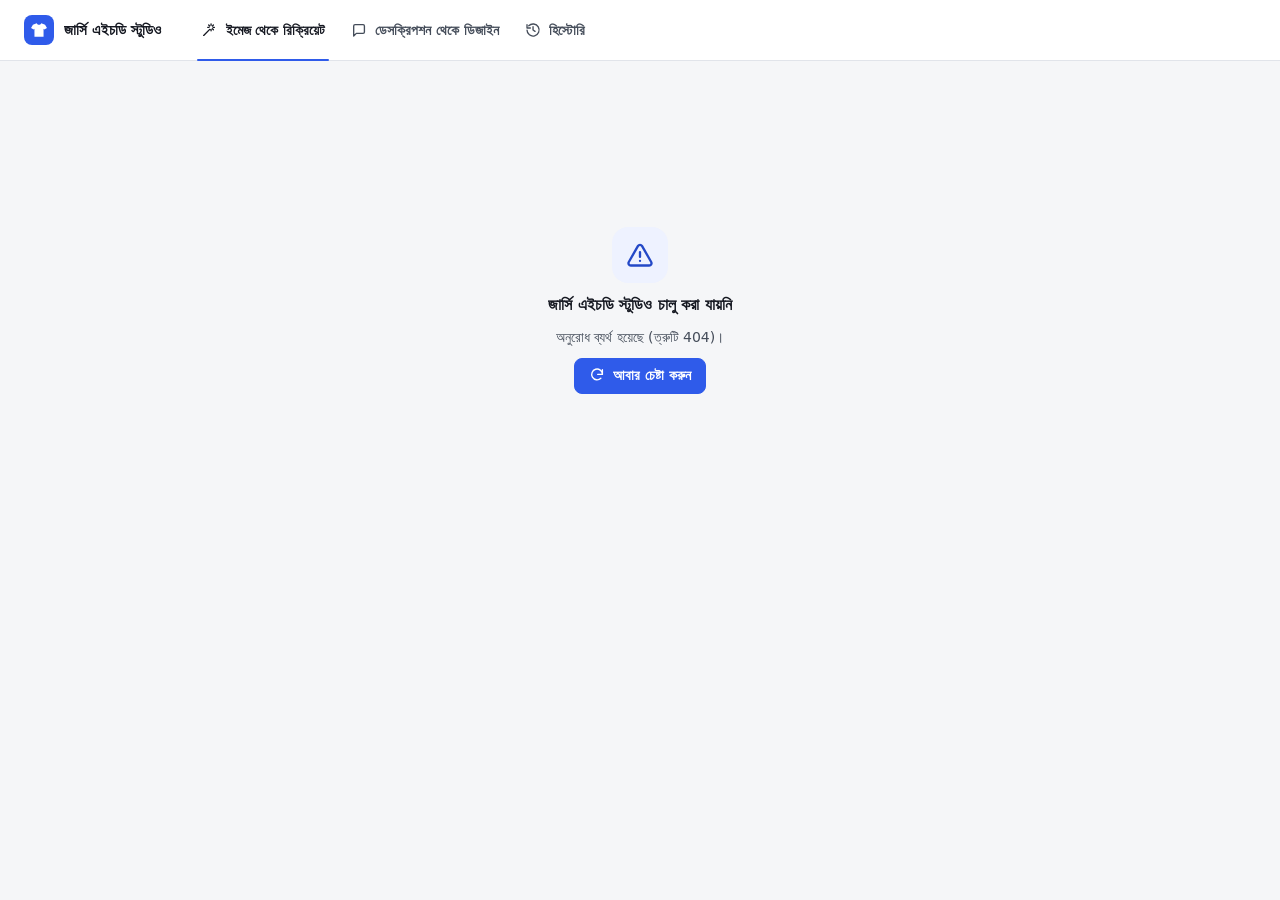
==== static/index.html @ f99903ae "Pattern Seer AI: fidelity-locked prompting for garment design reconstruction" ====
<!doctype html>
<html lang="bn">
<head>
<meta charset="utf-8">
<meta name="viewport" content="width=device-width, initial-scale=1">
<meta name="color-scheme" content="light dark">
<meta name="description" content="Jersey HD Studio: recreate and design print-ready sublimation jersey artwork.">
<title>Jersey HD Studio</title>
<link rel="icon" href="data:image/svg+xml,%3Csvg xmlns='http://www.w3.org/2000/svg' viewBox='0 0 24 24'%3E%3Crect width='24' height='24' rx='6' fill='%232f5bea'/%3E%3Cpath d='M9.9 5.7C10.46 6.61 11.16 7.1 12 7.1S13.54 6.61 14.1 5.7L17.6 7.1 19.35 10.25 16.9 11.65 16.2 10.95V18.3H7.8V10.95L7.1 11.65 4.65 10.25 6.4 7.1Z' fill='%23fff'/%3E%3C/svg%3E">
<link rel="stylesheet" href="/static/css/app.css">
<script type="module" src="/static/js/app.js"></script>
</head>
<body>
<svg class="sprite" aria-hidden="true" focusable="false" xmlns="http://www.w3.org/2000/svg">
  <symbol id="i-jersey" viewBox="0 0 24 24"><path d="M9 3c.8 1.3 1.8 2 3 2s2.2-.7 3-2l5 2 2.5 4.5-3.5 2-1-1V21H6V10.5l-1 1-3.5-2L4 5z"/></symbol>
  <symbol id="i-jersey-fill" viewBox="0 0 24 24"><path fill="currentColor" stroke="none" d="M9.9 5.7C10.46 6.61 11.16 7.1 12 7.1S13.54 6.61 14.1 5.7L17.6 7.1 19.35 10.25 16.9 11.65 16.2 10.95V18.3H7.8V10.95L7.1 11.65 4.65 10.25 6.4 7.1Z"/></symbol>
  <symbol id="i-upload" viewBox="0 0 24 24"><path d="M12 15V4M7.5 8.5 12 4l4.5 4.5M4 15v4a1 1 0 0 0 1 1h14a1 1 0 0 0 1-1v-4"/></symbol>
  <symbol id="i-image" viewBox="0 0 24 24"><rect x="3" y="4" width="18" height="16" rx="2"/><circle cx="9" cy="10" r="1.8"/><path d="m21 16-5-5-9 9"/></symbol>
  <symbol id="i-sparkles" viewBox="0 0 24 24"><path d="m12 3.5 1.8 4.7 4.7 1.8-4.7 1.8-1.8 4.7-1.8-4.7L5.5 10l4.7-1.8zM19 15.5l.8 1.7 1.7.8-1.7.8-.8 1.7-.8-1.7-1.7-.8 1.7-.8z"/></symbol>
  <symbol id="i-download" viewBox="0 0 24 24"><path d="M12 4v11M7.5 10.5 12 15l4.5-4.5M4 20h16"/></symbol>
  <symbol id="i-eye" viewBox="0 0 24 24"><path d="M2 12s3.6-7 10-7 10 7 10 7-3.6 7-10 7S2 12 2 12z"/><circle cx="12" cy="12" r="3"/></symbol>
  <symbol id="i-copy" viewBox="0 0 24 24"><rect x="9" y="9" width="12" height="12" rx="2"/><path d="M5 15H4a1 1 0 0 1-1-1V4a1 1 0 0 1 1-1h10a1 1 0 0 1 1 1v1"/></symbol>
  <symbol id="i-check" viewBox="0 0 24 24"><path d="M20 6 9 17l-5-5"/></symbol>
  <symbol id="i-x" viewBox="0 0 24 24"><path d="M18 6 6 18M6 6l12 12"/></symbol>
  <symbol id="i-refresh" viewBox="0 0 24 24"><path d="M20 11a8 8 0 1 0-2.3 5.7M20 4v7h-7"/></symbol>
  <symbol id="i-trash" viewBox="0 0 24 24"><path d="M4 7h16M10 11v6M14 11v6M6 7l1 12a2 2 0 0 0 2 2h6a2 2 0 0 0 2-2l1-12M9 7V4h6v3"/></symbol>
  <symbol id="i-chat" viewBox="0 0 24 24"><path d="M20 15a2 2 0 0 1-2 2H8l-4 4V6a2 2 0 0 1 2-2h12a2 2 0 0 1 2 2z"/></symbol>
  <symbol id="i-history" viewBox="0 0 24 24"><path d="M3 12a9 9 0 1 0 2.6-6.4M3 4v5h5M12 7v5l3 2"/></symbol>
  <symbol id="i-wand" viewBox="0 0 24 24"><path d="m4 20 9-9M15 3v2M15 11v2M10 8h2M18 8h2M11.5 4.5l1.4 1.4M18.5 4.5l-1.4 1.4M18.5 11.5l-1.4-1.4"/></symbol>
  <symbol id="i-sliders" viewBox="0 0 24 24"><path d="M4 21v-7M4 10V3M12 21v-9M12 8V3M20 21v-5M20 12V3M1 14h6M9 8h6M17 16h6"/></symbol>
  <symbol id="i-plus" viewBox="0 0 24 24"><path d="M12 5v14M5 12h14"/></symbol>
  <symbol id="i-paperclip" viewBox="0 0 24 24"><path d="m21 11.5-8.5 8.5a5.5 5.5 0 0 1-7.8-7.8l8.9-8.9a3.7 3.7 0 0 1 5.2 5.2l-8.9 8.9a1.8 1.8 0 0 1-2.6-2.6l8.2-8.2"/></symbol>
  <symbol id="i-send" viewBox="0 0 24 24"><path d="M21 3 10 14M21 3l-6.5 18-4.5-7-7-4.5z"/></symbol>
  <symbol id="i-chevron" viewBox="0 0 24 24"><path d="m6 9 6 6 6-6"/></symbol>
  <symbol id="i-alert" viewBox="0 0 24 24"><path d="M10.3 4.2 2.4 18a2 2 0 0 0 1.7 3h15.8a2 2 0 0 0 1.7-3L13.7 4.2a2 2 0 0 0-3.4 0zM12 9.5v4M12 17h.01"/></symbol>
  <symbol id="i-info" viewBox="0 0 24 24"><circle cx="12" cy="12" r="9"/><path d="M12 16v-5M12 8h.01"/></symbol>
  <symbol id="i-maximize" viewBox="0 0 24 24"><path d="M8 3H5a2 2 0 0 0-2 2v3M21 8V5a2 2 0 0 0-2-2h-3M3 16v3a2 2 0 0 0 2 2h3M16 21h3a2 2 0 0 0 2-2v-3"/></symbol>
  <symbol id="i-compare" viewBox="0 0 24 24"><path d="M12 3v18M8 8l-4 4 4 4M16 8l4 4-4 4"/></symbol>
  <symbol id="i-vector" viewBox="0 0 24 24"><path d="M5 19c2-8 12-8 14 0M4 7h16"/><rect x="3" y="18" width="4" height="4" rx="1"/><rect x="17" y="18" width="4" height="4" rx="1"/><circle cx="12" cy="7" r="2"/></symbol>
  <symbol id="i-layers" viewBox="0 0 24 24"><path d="M12 3 2 8l10 5 10-5zM2 16l10 5 10-5M2 12l10 5 10-5"/></symbol>
  <symbol id="i-zoom" viewBox="0 0 24 24"><circle cx="11" cy="11" r="7"/><path d="m20 20-4-4M11 8v6M8 11h6"/></symbol>
  <symbol id="i-edit" viewBox="0 0 24 24"><path d="M12 20h9M16.5 3.5a2.1 2.1 0 0 1 3 3L7 19l-4 1 1-4z"/></symbol>
</svg>
<a class="skip-link" href="#main">Skip to main content</a>
<header class="app-header">
  <div class="app-header-inner">
    <div class="brand">
      <span class="brand-mark"><svg class="icon" aria-hidden="true" focusable="false"><use href="#i-jersey-fill"></use></svg></span>
      <span class="brand-name">Jersey HD Studio</span>
    </div>
    <div class="tabs" role="tablist" aria-label="Studio sections">
      <button type="button" class="tab" role="tab" id="tab-recreate" aria-controls="panel-recreate" aria-selected="true">
        <svg class="icon" aria-hidden="true" focusable="false"><use href="#i-wand"></use></svg>Recreate from image
      </button>
      <button type="button" class="tab" role="tab" id="tab-design" aria-controls="panel-design" aria-selected="false" tabindex="-1">
        <svg class="icon" aria-hidden="true" focusable="false"><use href="#i-chat"></use></svg>Design from description
      </button>
      <button type="button" class="tab" role="tab" id="tab-history" aria-controls="panel-history" aria-selected="false" tabindex="-1">
        <svg class="icon" aria-hidden="true" focusable="false"><use href="#i-history"></use></svg>History
      </button>
    </div>
    <div class="header-end" id="provider-status"></div>
  </div>
</header>
<div id="banner-slot"></div>
<main id="main" class="app-main" tabindex="-1">
  <div class="boot" id="boot" role="status"><span class="spinner" aria-hidden="true"></span>Loading Jersey HD Studio…</div>
  <section id="panel-recreate" class="panel" role="tabpanel" aria-labelledby="tab-recreate" hidden></section>
  <section id="panel-design" class="panel" role="tabpanel" aria-labelledby="tab-design" hidden></section>
  <section id="panel-history" class="panel" role="tabpanel" aria-labelledby="tab-history" hidden></section>
</main>
<div id="toasts" class="toasts" aria-live="polite"></div>
<div id="sr-live" class="visually-hidden" aria-live="polite" aria-atomic="true"></div>
<noscript><p class="noscript">Jersey HD Studio needs JavaScript. Please enable it and reload the page.</p></noscript>
</body>
</html>
---- static/css/app.css ----
/* Jersey HD Studio: single stylesheet. System fonts only (works offline). */

/* ---------- Tokens ---------- */
:root {
  color-scheme: light dark;
  --font-sans: system-ui, -apple-system, "Segoe UI", Roboto, "Helvetica Neue", Arial, "Noto Sans", sans-serif;
  --font-mono: ui-monospace, SFMono-Regular, Menlo, Consolas, "Liberation Mono", monospace;
  --max-w: 1440px;
  --header-h: 60px;
  --radius-s: 6px;
  --radius: 10px;
  --radius-l: 14px;

  --bg: #f5f6f8;
  --surface: #ffffff;
  --surface-2: #f3f4f7;
  --surface-3: #e7eaf0;
  --border: #e1e4ea;
  --border-strong: #cbd1da;
  --text: #151821;
  --text-2: #454d5a;
  --text-3: #646d7c;
  --accent: #2f5bea;
  --accent-hover: #2449c7;
  --accent-contrast: #ffffff;
  --accent-soft: #eef2ff;
  --accent-border: #c5d1fb;
  --accent-text: #2449c7;
  --accent-ring: rgba(47, 91, 234, 0.28);
  --success: #13795b;
  --success-soft: #e6f6ef;
  --success-border: #b6e3cf;
  --warning: #8a5a00;
  --warning-soft: #fff6e0;
  --warning-border: #f1d595;
  --danger: #c42c45;
  --danger-soft: #fdeef0;
  --danger-border: #f3c1ca;
  --info: #1f62b8;
  --info-soft: #e8f1fc;
  --guess: #6b46c1;
  --checker-a: #ffffff;
  --checker-b: #e8ebf0;
  --toast-bg: #1d2230;
  --toast-text: #f4f6fa;
  --shadow-1: 0 1px 2px rgba(16, 24, 40, 0.05), 0 1px 3px rgba(16, 24, 40, 0.06);
  --shadow-2: 0 8px 20px rgba(16, 24, 40, 0.1);
  --shadow-3: 0 24px 56px rgba(16, 24, 40, 0.24);
  --select-arrow: url("data:image/svg+xml,%3Csvg xmlns='http://www.w3.org/2000/svg' width='12' height='12' viewBox='0 0 24 24' fill='none' stroke='%23838c9c' stroke-width='2.5' stroke-linecap='round' stroke-linejoin='round'%3E%3Cpath d='m6 9 6 6 6-6'/%3E%3C/svg%3E");
}

@media (prefers-color-scheme: dark) {
  :root {
    --bg: #0d1016;
    --surface: #151922;
    --surface-2: #1b2029;
    --surface-3: #252b36;
    --border: #272d38;
    --border-strong: #363e4b;
    --text: #e9ecf2;
    --text-2: #b6bdc9;
    --text-3: #8d96a5;
    --accent: #3d63f0;
    --accent-hover: #5577f5;
    --accent-soft: rgba(80, 112, 245, 0.15);
    --accent-border: rgba(110, 140, 255, 0.4);
    --accent-text: #97aeff;
    --accent-ring: rgba(110, 140, 255, 0.38);
    --success: #4cc79a;
    --success-soft: rgba(56, 190, 140, 0.13);
    --success-border: rgba(76, 199, 154, 0.35);
    --warning: #f0b955;
    --warning-soft: rgba(240, 185, 85, 0.12);
    --warning-border: rgba(240, 185, 85, 0.35);
    --danger: #ff8090;
    --danger-soft: rgba(255, 110, 130, 0.12);
    --danger-border: rgba(255, 122, 138, 0.35);
    --info: #7fb0f7;
    --info-soft: rgba(121, 170, 245, 0.13);
    --guess: #b79cff;
    --checker-a: #2a303b;
    --checker-b: #21262f;
    --toast-bg: #eef1f6;
    --toast-text: #151821;
    --shadow-1: 0 1px 2px rgba(0, 0, 0, 0.4);
    --shadow-2: 0 8px 20px rgba(0, 0, 0, 0.45);
    --shadow-3: 0 24px 56px rgba(0, 0, 0, 0.6);
  }
}

/* ---------- Base ---------- */
*, *::before, *::after { box-sizing: border-box; }
html { -webkit-text-size-adjust: 100%; }
body {
  margin: 0;
  font: 14px/1.5 var(--font-sans);
  color: var(--text);
  background: var(--bg);
  -webkit-font-smoothing: antialiased;
}
h1, h2, h3, h4, p, ul, ol, dl, dd, figure { margin: 0; }
ul, ol { padding: 0; }
img { display: block; max-width: 100%; }
button, input, select, textarea { font: inherit; color: inherit; }
button { cursor: pointer; }
code { font-family: var(--font-mono); font-size: 0.92em; }
a { color: var(--accent-text); }
:focus-visible { outline: 2px solid var(--accent); outline-offset: 2px; }
[hidden] { display: none !important; }

.sprite { position: absolute; width: 0; height: 0; overflow: hidden; }
.icon {
  width: 1.15em; height: 1.15em; flex: none;
  fill: none; stroke: currentColor; stroke-width: 2; stroke-linecap: round; stroke-linejoin: round;
}
.visually-hidden {
  position: absolute !important; width: 1px; height: 1px; padding: 0; margin: -1px;
  overflow: hidden; clip: rect(0 0 0 0); white-space: nowrap; border: 0;
}
.skip-link {
  position: absolute; left: 12px; top: -48px; z-index: 100; padding: 8px 14px;
  background: var(--accent); color: var(--accent-contrast); border-radius: var(--radius-s); text-decoration: none;
}
.skip-link:focus { top: 12px; }
.muted { color: var(--text-3); }
.mono { font-family: var(--font-mono); }
.noscript { padding: 24px; text-align: center; }
.checker {
  background-color: var(--checker-a);
  background-image:
    linear-gradient(45deg, var(--checker-b) 25%, transparent 25%),
    linear-gradient(-45deg, var(--checker-b) 25%, transparent 25%),
    linear-gradient(45deg, transparent 75%, var(--checker-b) 75%),
    linear-gradient(-45deg, transparent 75%, var(--checker-b) 75%);
  background-size: 16px 16px;
  background-position: 0 0, 0 8px, 8px -8px, -8px 0;
}

/* ---------- Header ---------- */
.app-header {
  position: sticky; top: 0; z-index: 40;
  background: var(--surface); border-bottom: 1px solid var(--border);
}
.app-header-inner {
  max-width: var(--max-w); margin: 0 auto; padding: 0 24px;
  height: var(--header-h); display: flex; align-items: center; gap: 28px;
}
.brand { display: flex; align-items: center; gap: 10px; font-weight: 700; font-size: 15px; white-space: nowrap; }
.brand-mark {
  width: 30px; height: 30px; border-radius: 8px; display: grid; place-items: center;
  background: var(--accent); color: #fff;
}
.brand-mark .icon { width: 26px; height: 26px; }
.tabs { display: flex; align-self: stretch; gap: 2px; }
.tab {
  position: relative; display: inline-flex; align-items: center; gap: 8px;
  padding: 0 12px; border: 0; background: none; color: var(--text-2);
  font-weight: 600; white-space: nowrap;
}
.tab:hover { color: var(--text); }
.tab[aria-selected="true"] { color: var(--text); }
.tab[aria-selected="true"]::after {
  content: ""; position: absolute; left: 8px; right: 8px; bottom: -1px; height: 2px;
  border-radius: 2px; background: var(--accent);
}
.tab:focus-visible { outline-offset: -4px; border-radius: 8px; }
.header-end { margin-left: auto; display: flex; align-items: center; gap: 8px; min-width: 0; }
.status-pill {
  display: inline-flex; align-items: center; gap: 8px; max-width: 100%;
  padding: 5px 12px; border: 1px solid var(--border); border-radius: 999px;
  background: var(--surface-2); font-size: 13px; color: var(--text-2); white-space: nowrap;
}
.status-pill > span:last-child { overflow: hidden; text-overflow: ellipsis; }
.status-dot { width: 8px; height: 8px; border-radius: 50%; background: var(--success); flex: none; }
.status-pill.is-demo { border-color: var(--warning-border); background: var(--warning-soft); color: var(--warning); }
.status-pill.is-demo .status-dot { background: var(--warning); }

.banner { background: var(--warning-soft); border-bottom: 1px solid var(--warning-border); color: var(--text); }
.banner-inner {
  max-width: var(--max-w); margin: 0 auto; padding: 10px 24px;
  display: flex; align-items: flex-start; gap: 10px;
}
.banner-inner .icon { color: var(--warning); margin-top: 2px; }

/* ---------- Layout ---------- */
.app-main { max-width: var(--max-w); margin: 0 auto; padding: 24px; outline: none; }
.boot { display: flex; align-items: center; justify-content: center; gap: 12px; min-height: 50vh; color: var(--text-2); }
.panel { min-width: 0; }

.card {
  background: var(--surface); border: 1px solid var(--border);
  border-radius: var(--radius-l); box-shadow: var(--shadow-1);
}
.card-header {
  display: flex; align-items: center; flex-wrap: wrap; gap: 8px 12px;
  padding: 14px 20px; border-bottom: 1px solid var(--border);
}
.card-title { font-size: 15px; font-weight: 700; }
.card-body { padding: 20px; display: flex; flex-direction: column; gap: 16px; }
.step {
  display: inline-grid; place-items: center; width: 22px; height: 22px; border-radius: 50%;
  background: var(--accent-soft); color: var(--accent-text); font-size: 12px; font-weight: 700;
}
.spacer { flex: 1; }

/* ---------- Form controls ---------- */
.field { display: flex; flex-direction: column; gap: 6px; min-width: 0; }
.fieldset { border: 0; margin: 0; padding: 0; min-width: 0; }
.fieldset > legend { padding: 0; margin-bottom: 6px; }
.field-label { font-size: 13px; font-weight: 600; color: var(--text); }
.hint { font-size: 12.5px; color: var(--text-3); }
.field-grid { display: grid; grid-template-columns: repeat(2, minmax(0, 1fr)); gap: 14px 16px; }
.field-grid > .span-2 { grid-column: 1 / -1; }
.input, .select, .textarea {
  width: 100%; min-height: 36px; padding: 7px 10px;
  border: 1px solid var(--border-strong); border-radius: 8px;
  background: var(--surface); color: var(--text);
}
.select {
  appearance: none; -webkit-appearance: none; padding-right: 32px;
  background-image: var(--select-arrow); background-repeat: no-repeat; background-position: right 10px center;
}
.textarea { min-height: 80px; resize: vertical; line-height: 1.45; }
.input:focus, .select:focus, .textarea:focus {
  outline: none; border-color: var(--accent); box-shadow: 0 0 0 3px var(--accent-ring);
}
.input:disabled, .select:disabled, .textarea:disabled { opacity: 0.55; cursor: not-allowed; }
.input-sm { min-height: 30px; padding: 4px 8px; font-size: 13px; }
.counter { font-size: 12px; color: var(--text-3); text-align: right; font-variant-numeric: tabular-nums; }

.segmented {
  display: inline-flex; flex-wrap: wrap; gap: 2px; padding: 3px;
  border: 1px solid var(--border); border-radius: 9px; background: var(--surface-2);
}
.segmented.is-block { display: flex; }
.segmented.is-block .segment { flex: 1; text-align: center; }
.segment { position: relative; }
.segment input { position: absolute; inset: 0; width: 100%; height: 100%; margin: 0; opacity: 0; cursor: pointer; }
.segment span {
  display: block; padding: 5px 12px; border-radius: 6px;
  color: var(--text-2); font-weight: 600; font-size: 13px; white-space: nowrap;
}
.segment input:checked + span { background: var(--surface); color: var(--text); box-shadow: var(--shadow-1); }
.segment input:focus-visible + span { outline: 2px solid var(--accent); outline-offset: 1px; }
.segment input:disabled { cursor: not-allowed; }
.segment input:disabled + span { opacity: 0.45; }

/* Split: separate, equal-width buttons that fill the row, each with a radio dot (like the choice cards). */
.segmented.is-split {
  display: grid; grid-auto-flow: column; grid-auto-columns: minmax(0, 1fr); gap: 8px;
  padding: 0; border: 0; border-radius: 0; background: none;
}
.segmented.is-split .segment { display: flex; cursor: pointer; }
.segmented.is-split .segment span {
  flex: 1; display: flex; align-items: center; justify-content: center; gap: 8px;
  min-height: 42px; padding: 8px 14px; border: 1px solid var(--border-strong); border-radius: var(--radius);
  background: var(--surface); color: var(--text); font-size: 14px; text-align: center; white-space: normal;
  transition: border-color 0.12s, background 0.12s, color 0.12s;
}
.segmented.is-split .segment span::before {
  content: ""; flex: none; width: 16px; height: 16px; border-radius: 50%;
  border: 2px solid var(--border-strong); background: var(--surface);
}
.segmented.is-split .segment:hover input:not(:disabled):not(:checked) + span { border-color: var(--accent-border); }
.segmented.is-split .segment input:checked + span {
  border-color: var(--accent); background: var(--accent-soft); color: var(--accent-text); box-shadow: none;
}
.segmented.is-split .segment input:checked + span::before { border: 5px solid var(--accent); }
.segmented.is-split .segment input:focus-visible + span { outline-offset: 2px; }
/* Multi-select (checkboxes, toggleGroup): a tick box instead of the radio dot. */
.segmented.is-multi .segment span::before { border-radius: 4px; }
.segmented.is-multi .segment input:checked + span::before {
  border: 0; background: var(--accent) center / 12px no-repeat
    url("data:image/svg+xml,%3Csvg xmlns='http://www.w3.org/2000/svg' viewBox='0 0 16 16'%3E%3Cpath d='M3.5 8.5l3 3 6-6.5' fill='none' stroke='%23fff' stroke-width='2.2' stroke-linecap='round' stroke-linejoin='round'/%3E%3C/svg%3E");
}
/* /customerep (the client demo page): no History tab and no model status. */
[data-app="customer"] #tab-history, [data-app="customer"] #provider-status,
[data-app="experiment"] #tab-history, [data-app="experiment"] #provider-status { display: none; }

.choices { display: grid; gap: 8px; }
.choice { position: relative; display: block; cursor: pointer; }
.choice input { position: absolute; opacity: 0; width: 1px; height: 1px; }
.choice-box {
  display: grid; grid-template-columns: 18px 1fr; gap: 2px 10px; align-items: start;
  padding: 11px 14px; border: 1px solid var(--border-strong); border-radius: var(--radius);
  background: var(--surface); transition: border-color 0.12s, background 0.12s;
}
.choice-box::before {
  content: ""; grid-row: 1 / span 2; width: 16px; height: 16px; margin-top: 2px; border-radius: 50%;
  border: 2px solid var(--border-strong); background: var(--surface);
}
.choice:hover .choice-box { border-color: var(--accent-border); }
.choice input:checked + .choice-box { border-color: var(--accent); background: var(--accent-soft); }
.choice input:checked + .choice-box::before { border: 5px solid var(--accent); }
.choice input:focus-visible + .choice-box { outline: 2px solid var(--accent); outline-offset: 2px; }
.choice-title { font-weight: 650; }
.choice-desc { grid-column: 2; font-size: 12.5px; color: var(--text-3); }
.choice-note { grid-column: 2; margin-top: 2px; font-size: 12.5px; color: var(--accent-text); } /* a second line in another colour */

.check-grid { display: grid; grid-template-columns: repeat(2, minmax(0, 1fr)); gap: 8px 16px; }
.check { display: flex; align-items: center; gap: 8px; cursor: pointer; }
.check input { width: 16px; height: 16px; margin: 0; accent-color: var(--accent); flex: none; }

.switch-row { display: flex; align-items: flex-start; gap: 12px; cursor: pointer; }
.switch-row.is-disabled { cursor: not-allowed; opacity: 0.6; }
.switch-input { position: absolute; opacity: 0; width: 1px; height: 1px; }
.switch-track {
  position: relative; flex: none; width: 36px; height: 20px; margin-top: 1px; border-radius: 999px;
  background: var(--border-strong); transition: background 0.15s;
}
.switch-track::after {
  content: ""; position: absolute; top: 2px; left: 2px; width: 16px; height: 16px; border-radius: 50%;
  background: #fff; box-shadow: 0 1px 2px rgba(0, 0, 0, 0.3); transition: transform 0.15s;
}
.switch-input:checked + .switch-track { background: var(--accent); }
.switch-input:checked + .switch-track::after { transform: translateX(16px); }
.switch-input:focus-visible + .switch-track { outline: 2px solid var(--accent); outline-offset: 2px; }
.switch-text { display: flex; flex-direction: column; gap: 1px; }
.switch-label { font-weight: 600; }

/* ---------- Buttons ---------- */
.btn {
  display: inline-flex; align-items: center; justify-content: center; gap: 8px;
  min-height: 36px; padding: 0 14px; border: 1px solid var(--border-strong); border-radius: 8px;
  background: var(--surface); color: var(--text); font-weight: 600; text-decoration: none;
  white-space: nowrap; transition: background 0.12s, border-color 0.12s, color 0.12s;
}
.btn:hover { background: var(--surface-2); }
.btn:disabled { opacity: 0.55; cursor: not-allowed; }
.btn-primary { background: var(--accent); border-color: var(--accent); color: var(--accent-contrast); }
.btn-primary:hover { background: var(--accent-hover); border-color: var(--accent-hover); }
.btn-primary:disabled:hover { background: var(--accent); }
.btn-ghost { background: transparent; border-color: transparent; }
.btn-ghost:hover { background: var(--surface-2); }
.btn-danger { color: var(--danger); }
.btn-danger:hover { background: var(--danger-soft); border-color: var(--danger-border); }
.btn-danger-solid { background: var(--danger); border-color: var(--danger); color: #fff; }
.btn-danger-solid:hover { filter: brightness(0.95); background: var(--danger); }
.btn-sm { min-height: 30px; padding: 0 10px; font-size: 13px; gap: 6px; }
.btn-lg { min-height: 44px; padding: 0 20px; font-size: 15px; }
.btn-icon { width: 36px; padding: 0; }
.btn-icon.btn-sm { width: 30px; }
.btn[aria-pressed="true"] { border-color: var(--accent); background: var(--accent-soft); color: var(--accent-text); }
.btn .spinner { width: 14px; height: 14px; }

/* ---------- Feedback ---------- */
.spinner {
  display: inline-block; flex: none; width: 16px; height: 16px; border-radius: 50%;
  border: 2px solid currentColor; border-right-color: transparent; opacity: 0.8;
  animation: spin 0.7s linear infinite;
}
@keyframes spin { to { transform: rotate(360deg); } }

.badge {
  display: inline-flex; align-items: center; gap: 5px; padding: 1px 8px; border-radius: 999px;
  font-size: 12px; font-weight: 650; line-height: 20px; white-space: nowrap;
  background: var(--surface-3); color: var(--text-2);
}
.badge-dot::before { content: ""; width: 6px; height: 6px; border-radius: 50%; background: currentColor; }
.badge-info { background: var(--info-soft); color: var(--info); }
.badge-success { background: var(--success-soft); color: var(--success); }
.badge-warning { background: var(--warning-soft); color: var(--warning); }
.badge-danger { background: var(--danger-soft); color: var(--danger); }
.badge-accent { background: var(--accent-soft); color: var(--accent-text); }
/* Panel source / part visibility (AI reference check). Outlined, so it never reads as a status badge;
   besides colour, the mark (full / half / empty circle) and the dashed border tell the three apart. */
.source-badge { background: transparent; border: 1px solid currentColor; line-height: 18px; }
.source-badge::before {
  content: ""; flex: none; width: 9px; height: 9px; border-radius: 50%; border: 1.5px solid currentColor;
}
.source-full { color: var(--success); }
.source-full::before { background: currentColor; }
.source-partial { color: var(--warning); }
.source-partial::before { background: linear-gradient(90deg, currentColor 50%, transparent 50%); }
.source-none { color: var(--guess); border-style: dashed; }

.callout {
  display: flex; align-items: flex-start; gap: 10px; padding: 10px 12px;
  border: 1px solid var(--border); border-radius: var(--radius); background: var(--surface-2);
  font-size: 13.5px; overflow-wrap: anywhere;
}
.callout .icon { margin-top: 2px; }
.callout-warning { background: var(--warning-soft); border-color: var(--warning-border); }
.callout-warning .icon { color: var(--warning); }
.callout-error { background: var(--danger-soft); border-color: var(--danger-border); }
.callout-error .icon { color: var(--danger); }
.callout-info { background: var(--info-soft); border-color: transparent; }
.callout-info .icon { color: var(--info); }

.job-progress {
  display: flex; flex-direction: column; gap: 8px; padding: 12px 14px;
  border: 1px solid var(--border); border-radius: var(--radius); background: var(--surface-2);
}
.job-progress-row { display: flex; align-items: center; gap: 10px; }
.job-progress-row .spinner { color: var(--accent); }
.job-progress-stage { flex: 1; min-width: 0; font-weight: 600; }
.job-progress-time { color: var(--text-3); font-variant-numeric: tabular-nums; }
.job-progress-note { font-size: 12.5px; color: var(--text-3); }
.progress-bar { position: relative; height: 4px; overflow: hidden; border-radius: 2px; background: var(--surface-3); }
.progress-bar::after {
  content: ""; position: absolute; top: 0; bottom: 0; left: 0; width: 35%; border-radius: 2px;
  background: var(--accent); animation: indeterminate 1.5s ease-in-out infinite;
}
@keyframes indeterminate { from { transform: translateX(-100%); } to { transform: translateX(300%); } }

.empty {
  display: flex; flex-direction: column; align-items: center; justify-content: center; gap: 10px;
  padding: 48px 24px; text-align: center; color: var(--text-2);
}
.empty-icon {
  display: grid; place-items: center; width: 56px; height: 56px; border-radius: 16px;
  background: var(--accent-soft); color: var(--accent-text);
}
.empty-icon .icon { width: 28px; height: 28px; }
.empty-title { font-size: 16px; font-weight: 700; color: var(--text); }
.empty-text { max-width: 440px; }

.skeleton {
  background: linear-gradient(90deg, var(--surface-2) 25%, var(--surface-3) 40%, var(--surface-2) 60%);
  background-size: 400% 100%; animation: shimmer 1.4s ease infinite;
}
@keyframes shimmer { from { background-position: 100% 50%; } to { background-position: 0 50%; } }

.toasts {
  position: fixed; right: 16px; bottom: 16px; z-index: 200;
  display: flex; flex-direction: column; gap: 8px; width: min(380px, calc(100vw - 32px)); pointer-events: none;
}
.toast {
  display: flex; align-items: flex-start; gap: 10px; padding: 11px 12px 11px 14px; pointer-events: auto;
  border-radius: var(--radius); background: var(--toast-bg); color: var(--toast-text);
  box-shadow: var(--shadow-3); animation: toast-in 0.18s ease-out; overflow-wrap: anywhere;
}
.toast .icon { margin-top: 2px; }
.toast-success .toast-icon { color: #4cc79a; }
.toast-warning .toast-icon { color: #f0b955; }
.toast-error .toast-icon { color: #ff7d8d; }
.toast-text { flex: 1; min-width: 0; }
.toast-close { border: 0; background: none; color: inherit; opacity: 0.7; padding: 2px; border-radius: 4px; }
.toast-close:hover { opacity: 1; }
@keyframes toast-in { from { opacity: 0; transform: translateY(8px); } to { opacity: 1; transform: none; } }

/* ---------- Dialogs ---------- */
dialog { color: var(--text); }
dialog::backdrop { background: rgba(8, 11, 18, 0.55); }
.modal {
  width: min(880px, calc(100vw - 32px)); max-width: none; max-height: calc(100vh - 48px);
  padding: 0; border: 1px solid var(--border); border-radius: var(--radius-l);
  background: var(--surface); box-shadow: var(--shadow-3);
}
.modal.modal-sm { width: min(440px, calc(100vw - 32px)); }
.modal-panel { display: flex; flex-direction: column; max-height: calc(100vh - 50px); }
.modal-header { display: flex; align-items: center; gap: 12px; padding: 14px 16px 14px 20px; border-bottom: 1px solid var(--border); }
.modal-title { flex: 1; font-size: 16px; font-weight: 700; }
.modal-body { padding: 20px; overflow: auto; display: flex; flex-direction: column; gap: 16px; }
.modal-footer { display: flex; justify-content: flex-end; flex-wrap: wrap; gap: 8px; padding: 12px 20px; border-top: 1px solid var(--border); }

.drawer {
  width: min(780px, 100vw); max-width: 100vw; height: 100%; max-height: 100%;
  margin: 0 0 0 auto; padding: 0; border: 0; border-left: 1px solid var(--border);
  background: var(--bg); box-shadow: var(--shadow-3);
}
.drawer-panel { display: flex; flex-direction: column; height: 100%; }
.drawer-header {
  display: flex; align-items: flex-start; gap: 12px; padding: 16px 16px 14px 24px;
  background: var(--surface); border-bottom: 1px solid var(--border);
}
.drawer-heading { flex: 1; min-width: 0; display: flex; flex-direction: column; gap: 6px; }
.drawer-title { font-size: 17px; font-weight: 700; overflow-wrap: anywhere; }
.drawer-sub { display: flex; flex-wrap: wrap; align-items: center; gap: 8px; color: var(--text-3); font-size: 13px; }
.drawer-body { flex: 1; overflow: auto; padding: 20px 24px 32px; display: flex; flex-direction: column; gap: 20px; }
.drawer-actions { display: flex; flex-wrap: wrap; gap: 8px; }
.section-title { font-size: 12px; font-weight: 700; letter-spacing: 0.05em; text-transform: uppercase; color: var(--text-3); margin-bottom: 8px; }

.lightbox {
  width: 100vw; height: 100vh; max-width: 100vw; max-height: 100vh; margin: 0; padding: 0; border: 0;
  background: rgba(8, 10, 14, 0.95); color: #f2f4f8;
}
.lightbox-panel { display: flex; flex-direction: column; height: 100%; }
.lightbox-bar { display: flex; align-items: center; gap: 8px; padding: 10px 16px; }
.lightbox-caption { flex: 1; min-width: 0; overflow: hidden; text-overflow: ellipsis; white-space: nowrap; font-weight: 600; }
.lightbox-stage { flex: 1; min-height: 0; overflow: auto; display: grid; place-items: center; padding: 8px 16px 16px; }
.lightbox-stage img { max-width: calc(100vw - 32px); max-height: calc(100vh - 80px); cursor: zoom-in; }
.lightbox-stage.is-zoomed { place-items: start; }
.lightbox-stage.is-zoomed img { max-width: none; max-height: none; cursor: zoom-out; }
.btn-on-dark { background: rgba(255, 255, 255, 0.08); border-color: rgba(255, 255, 255, 0.18); color: #f2f4f8; }
.btn-on-dark:hover { background: rgba(255, 255, 255, 0.16); }

.prompt-meta { display: flex; flex-wrap: wrap; gap: 6px; }
.prompt-block { display: flex; flex-direction: column; gap: 8px; }
.prompt-block-head { display: flex; align-items: center; gap: 10px; }
.prompt-block-head h3 { font-size: 14px; font-weight: 700; }
.prompt-text {
  margin: 0; max-height: 340px; overflow: auto; padding: 12px 14px;
  border: 1px solid var(--border); border-radius: var(--radius); background: var(--surface-2);
  font: 12.5px/1.55 var(--font-mono); white-space: pre-wrap; overflow-wrap: anywhere;
}
.clipboard-proxy { position: fixed; top: 0; left: 0; width: 1px; height: 1px; opacity: 0; pointer-events: none; }

/* ---------- Recreate ---------- */
.recreate-layout { display: grid; grid-template-columns: minmax(340px, 440px) minmax(0, 1fr); gap: 24px; align-items: start; }
.recreate-form { display: flex; flex-direction: column; gap: 16px; min-width: 0; }
.form-actions {
  position: sticky; bottom: 0; z-index: 5; display: flex; flex-wrap: wrap; align-items: center; gap: 10px;
  padding: 12px 16px; background: var(--surface); border: 1px solid var(--border);
  border-radius: var(--radius-l); box-shadow: var(--shadow-2);
}
.form-actions .btn-primary { flex: 1; }
.form-actions .hint { width: 100%; }
.results-col { min-width: 0; }
.results-col .card-body { min-height: 320px; }

.dropzone {
  display: flex; flex-direction: column; align-items: center; justify-content: center; gap: 6px;
  width: 100%; min-height: 190px; padding: 24px; text-align: center;
  border: 1.5px dashed var(--border-strong); border-radius: var(--radius); background: var(--surface-2); color: var(--text-2);
  transition: border-color 0.12s, background 0.12s;
}
.dropzone:hover, .is-dragover .dropzone { border-color: var(--accent); background: var(--accent-soft); }
.dropzone-icon {
  display: grid; place-items: center; width: 44px; height: 44px; margin-bottom: 4px; border-radius: 12px;
  background: var(--surface); color: var(--accent-text); box-shadow: var(--shadow-1);
}
.dropzone-icon .icon { width: 22px; height: 22px; }
.dropzone-title { font-weight: 700; color: var(--text); font-size: 15px; }
.dropzone-hint { font-size: 12.5px; color: var(--text-3); }
.upload-preview { display: flex; flex-direction: column; gap: 12px; }
.upload-frame {
  display: grid; place-items: center; min-height: 140px; max-height: 300px; overflow: hidden;
  border: 1px solid var(--border); border-radius: var(--radius);
}
.is-dragover .upload-frame { outline: 2px dashed var(--accent); outline-offset: 2px; }
.upload-frame img { max-height: 298px; width: auto; object-fit: contain; }
/* Reference step: the blue front crop box over the picture, its quick picks, and the back picture slot. */
.upload-slot, .upload-back, .crop-tools { display: flex; flex-direction: column; gap: 10px; }
.upload-frame:has(.crop-stage) { max-height: 466px; padding: 8px; } /* room for the corner handles */
.crop-stage { position: relative; display: inline-block; max-width: 100%; line-height: 0; }
.crop-stage img { display: block; max-height: 440px; }
.crop-box {
  --crop: var(--accent);
  position: absolute; border: 2.5px solid var(--crop); border-radius: 3px; cursor: move; touch-action: none;
  box-shadow: 0 0 0 1px rgba(255, 255, 255, 0.75);
}
.crop-box:focus { outline: none; }
.crop-box:focus-visible { box-shadow: 0 0 0 1px rgba(255, 255, 255, 0.75), inset 0 0 0 2px #fff, inset 0 0 0 4px var(--crop); }
.crop-tag {
  position: absolute; top: -1px; left: -1px; padding: 3px 8px; border-radius: 2px 0 4px 0; pointer-events: none;
  background: var(--crop); color: #fff; font-size: 12px; font-weight: 700; line-height: 1.2;
}
.crop-handle { position: absolute; width: 12px; height: 12px; border: 2px solid var(--crop); border-radius: 2px; background: #fff; }
.crop-handle.is-nw { top: -7px; left: -7px; cursor: nwse-resize; }
.crop-handle.is-ne { top: -7px; right: -7px; cursor: nesw-resize; }
.crop-handle.is-sw { bottom: -7px; left: -7px; cursor: nesw-resize; }
.crop-handle.is-se { bottom: -7px; right: -7px; cursor: nwse-resize; }
.crop-quick { display: flex; flex-wrap: wrap; align-items: center; gap: 8px; }
.crop-quick-label { display: inline-flex; align-items: center; gap: 6px; min-width: 64px; font-weight: 600; }
.crop-dot { width: 10px; height: 10px; border-radius: 50%; background: var(--accent); }
.crop-box.is-back { --crop: #e8890c; } /* the back box is orange, the front box blue */
.crop-shade { position: absolute; background: rgba(10, 13, 20, 0.62); pointer-events: none; transition: background 0.15s; }
.crop-stage.is-dragging .crop-shade { background: rgba(10, 13, 20, 0.22); } /* see the whole picture while adjusting */
.crop-dot.is-back { background: #e8890c; }
.crop-box.is-sleeve { --crop: #12a150; } /* a sleeve's box: green */
/* The customer page: one box per chosen panel's picture, and "Use the previous picture" with its hint. */
.upload-part { display: flex; flex-direction: column; gap: 10px; padding: 12px; border: 1px solid var(--border); border-radius: var(--radius); }
.reuse-row { display: flex; flex-direction: column; align-items: flex-start; gap: 6px; }
.crop-dot.is-sleeve { background: #12a150; }
.upload-noimg { display: flex; flex-direction: column; align-items: center; gap: 6px; padding: 24px; color: var(--text-3); }
.upload-row { display: flex; align-items: center; gap: 10px; }
.upload-meta { flex: 1; min-width: 0; }
.upload-name { font-weight: 600; overflow: hidden; text-overflow: ellipsis; white-space: nowrap; }
.upload-details { font-size: 12.5px; color: var(--text-3); }

/* ---------- Results / variants ---------- */
.result-stack { display: flex; flex-direction: column; gap: 14px; }
/* Panel jobs: "Download all panel eps zip" above the cards; its preset menu drops down over them. */
.panel-zips { display: flex; flex-wrap: wrap; align-items: center; gap: 6px 12px; }
.panel-zip { position: relative; display: flex; flex-wrap: wrap; align-items: center; gap: 6px 12px; }
.panel-zip > .btn .chev { transition: transform 0.15s; }
.panel-zip > .btn[aria-expanded="true"] .chev { transform: rotate(180deg); }
.panel-zip-menu {
  position: absolute; top: calc(100% + 4px); left: 0; z-index: 20;
  display: flex; flex-direction: column; gap: 2px; min-width: 240px; padding: 6px;
  background: var(--surface); border: 1px solid var(--border); border-radius: var(--radius); box-shadow: var(--shadow-2);
}
.panel-zip-menu .btn { justify-content: flex-start; }
.panel-zip-note { max-width: 300px; padding: 2px 8px 6px; }
.variant-grid { display: grid; grid-template-columns: repeat(auto-fill, minmax(min(100%, 300px), 1fr)); gap: 16px; }
.variant-grid.is-compact { grid-template-columns: repeat(auto-fill, minmax(min(100%, 240px), 1fr)); }
.variant-card {
  display: flex; flex-direction: column; min-width: 0; overflow: hidden;
  background: var(--surface); border: 1px solid var(--border); border-radius: var(--radius-l);
}
.variant-card.is-failed { border-color: var(--danger-border); }
.variant-media {
  position: relative; display: flex; align-items: center; justify-content: center;
  padding: 10px; background: var(--surface-2); border-bottom: 1px solid var(--border);
  --media-h: min(62vh, 560px);
}
.variant-frame {
  position: relative; width: 100%; max-width: calc(var(--media-h) * var(--ar, 1));
  aspect-ratio: var(--ar, 1); overflow: hidden; border-radius: 6px;
}
.variant-frame > img, .media-button img { width: 100%; height: 100%; object-fit: contain; }
.media-button { display: block; width: 100%; height: 100%; padding: 0; border: 0; background: none; cursor: zoom-in; }
.media-button:focus-visible { outline-offset: -3px; }
.media-expand {
  position: absolute; right: 8px; bottom: 8px; z-index: 5;
  background: rgba(0, 0, 0, 0.62); border-color: transparent; color: #fff;
}
.media-expand:hover { background: rgba(0, 0, 0, 0.78); }
.media-tag {
  position: absolute; left: 8px; bottom: 8px; z-index: 3; padding: 2px 8px; border-radius: 999px;
  background: rgba(0, 0, 0, 0.62); color: #fff; font-size: 12px; font-weight: 600; pointer-events: none;
}
.variant-pending {
  position: absolute; inset: 0; display: flex; flex-direction: column; align-items: center; justify-content: center; gap: 8px;
  color: var(--text-3); font-weight: 600;
}
.variant-error { flex-direction: column; gap: 6px; min-height: 180px; padding: 24px; text-align: center; color: var(--danger); }
.variant-error .icon { width: 28px; height: 28px; }
.variant-error p { color: var(--text-2); overflow-wrap: anywhere; }
.variant-retry { display: flex; flex-direction: column; align-items: center; gap: 6px; margin-top: 6px; }
.variant-body { display: flex; flex-direction: column; gap: 12px; padding: 14px 16px 16px; }
.variant-head { display: flex; align-items: center; flex-wrap: wrap; gap: 8px; }
.variant-title { font-size: 14px; font-weight: 700; }
.variant-source { display: inline-flex; }
.variant-source:empty { display: none; }
.view-switch { margin-left: auto; }
.meta-list { list-style: none; display: flex; flex-wrap: wrap; gap: 2px 14px; font-size: 12.5px; color: var(--text-3); }
.variant-actions { display: flex; flex-wrap: wrap; gap: 8px; }
.btn.btn-wrap { white-space: normal; text-align: left; } /* a long label (the Design chat's refine button) wraps */
.swatches { list-style: none; display: flex; flex-wrap: wrap; gap: 6px; }
.swatch {
  display: inline-flex; align-items: center; gap: 6px; padding: 3px 9px 3px 4px;
  border: 1px solid var(--border); border-radius: 999px; background: var(--surface);
  font: 12px/1.4 var(--font-mono); color: var(--text);
}
.swatch:hover { border-color: var(--border-strong); background: var(--surface-2); }
.swatch-color { width: 16px; height: 16px; border-radius: 50%; box-shadow: inset 0 0 0 1px rgba(0, 0, 0, 0.18); }
.swatch-pct { color: var(--text-3); }

.compare { position: absolute; inset: 0; --pos: 50%; user-select: none; -webkit-user-select: none; }
.compare-img { position: absolute; inset: 0; width: 100%; height: 100%; object-fit: contain; pointer-events: none; }
.compare-after { position: absolute; inset: 0; clip-path: inset(0 0 0 var(--pos)); }
.compare-handle {
  position: absolute; top: 0; bottom: 0; left: var(--pos); width: 2px; margin-left: -1px; z-index: 2;
  background: #fff; box-shadow: 0 0 0 1px rgba(0, 0, 0, 0.3); pointer-events: none;
}
.compare-knob {
  position: absolute; top: 50%; left: 50%; display: grid; place-items: center; width: 32px; height: 32px;
  margin: -16px 0 0 -16px; border-radius: 50%; background: #fff; color: #1d2230; box-shadow: 0 2px 8px rgba(0, 0, 0, 0.35);
}
.compare-range { position: absolute; inset: 0; z-index: 4; width: 100%; height: 100%; margin: 0; opacity: 0; cursor: ew-resize; }
.compare-range:focus-visible ~ .compare-handle .compare-knob { outline: 3px solid var(--accent); outline-offset: 2px; }
.compare-label {
  position: absolute; top: 8px; z-index: 3; padding: 2px 8px; border-radius: 999px;
  background: rgba(0, 0, 0, 0.62); color: #fff; font-size: 12px; font-weight: 600; pointer-events: none;
}
.compare-label-before { left: 8px; }
.compare-label-after { right: 8px; }

.vector-export { border: 1px solid var(--border); border-radius: var(--radius); background: var(--surface-2); }
.vector-export > summary {
  display: flex; align-items: center; gap: 8px; padding: 9px 12px; cursor: pointer; font-weight: 650; list-style: none;
}
.vector-export > summary::-webkit-details-marker { display: none; }
.vector-export > summary .chev { margin-left: auto; transition: transform 0.15s; }
.vector-export[open] > summary .chev { transform: rotate(180deg); }
/* A job's API call log (calls.js) */
.call-log { display: flex; flex-direction: column; gap: 6px; padding: 10px 12px 12px; }
.call { border: 1px solid var(--border); border-radius: var(--radius-s); background: var(--surface); }
.call.is-failed { border-color: var(--danger-border); }
.call > summary { display: flex; align-items: center; flex-wrap: wrap; gap: 6px 8px; padding: 8px 10px; cursor: pointer; list-style: none; }
.call > summary::-webkit-details-marker { display: none; }
.call > summary .chev { transition: transform 0.15s; }
.call[open] > summary .chev { transform: rotate(180deg); }
.call-n { color: var(--text-3); font-variant-numeric: tabular-nums; }
.call-cost { margin-left: auto; font-weight: 600; font-variant-numeric: tabular-nums; }
.call-body { display: flex; flex-direction: column; gap: 10px; padding: 2px 12px 12px; }
.call-section h4 { margin: 0 0 4px; font-size: 13px; }
.call-params { margin: 0; overflow-wrap: anywhere; }
.call-prompt > summary { cursor: pointer; font-weight: 600; }
.call-prompt[open] > summary { margin-bottom: 8px; }
.vector-rows { display: flex; flex-direction: column; border-top: 1px solid var(--border); }
.vector-row { display: flex; flex-wrap: wrap; align-items: center; gap: 8px 12px; padding: 10px 12px; }
.vector-row + .vector-row { border-top: 1px solid var(--border); }
.vector-info { flex: 1 1 180px; min-width: 0; display: flex; flex-direction: column; }
.vector-label { font-weight: 600; font-size: 13px; }
.vector-actions { display: flex; flex-wrap: wrap; align-items: center; gap: 6px; }
.vector-stats { width: 100%; font-size: 12px; color: var(--text-3); }
.vector-stats > span { white-space: nowrap; }
.vector-busy { display: inline-flex; align-items: center; gap: 8px; font-size: 13px; color: var(--text-2); }
.model-notes summary { cursor: pointer; font-size: 13px; color: var(--text-2); }
.model-notes p { margin-top: 6px; font-size: 13px; white-space: pre-wrap; color: var(--text-2); }

/* ---------- Brief card ---------- */
.brief { border: 1px solid var(--border); border-radius: var(--radius); background: var(--surface); }
.brief > summary { display: flex; align-items: center; gap: 10px; padding: 10px 12px; cursor: pointer; list-style: none; }
.brief > summary::-webkit-details-marker { display: none; }
.brief > summary > .icon:first-child { color: var(--accent-text); }
.brief-head { flex: 1; min-width: 0; display: flex; flex-direction: column; }
.brief-kicker { font-size: 11.5px; font-weight: 700; letter-spacing: 0.05em; text-transform: uppercase; color: var(--text-3); }
.brief-title { font-weight: 700; overflow-wrap: anywhere; }
.brief-dots { display: flex; }
.brief-dot { width: 14px; height: 14px; margin-left: -3px; border-radius: 50%; border: 2px solid var(--surface); }
.brief .chev { transition: transform 0.15s; color: var(--text-3); }
.brief[open] .chev { transform: rotate(180deg); }
.brief-body { display: flex; flex-direction: column; gap: 14px; padding: 4px 14px 14px; border-top: 1px solid var(--border); }
.brief-body .section-title { margin: 10px 0 6px; }
.brief-palette { list-style: none; display: grid; grid-template-columns: repeat(auto-fill, minmax(190px, 1fr)); gap: 6px; }
.brief-color {
  display: flex; align-items: center; gap: 8px; width: 100%; padding: 6px 8px; text-align: left;
  border: 1px solid var(--border); border-radius: 8px; background: var(--surface);
}
.brief-color:hover { background: var(--surface-2); }
.brief-color .swatch-color { width: 22px; height: 22px; border-radius: 6px; }
.brief-color-text { display: flex; flex-direction: column; min-width: 0; font-size: 12.5px; line-height: 1.3; }
.brief-color-text span:last-child { color: var(--text-3); }
.spec-list { display: grid; grid-template-columns: minmax(90px, max-content) 1fr; gap: 6px 14px; font-size: 13px; }
.spec-list dt { color: var(--text-3); font-weight: 600; }
.spec-list dd { overflow-wrap: anywhere; }
.plain-list { margin: 0; padding-left: 18px; display: flex; flex-direction: column; gap: 4px; font-size: 13px; }

/* ---------- Design chat ---------- */
.design-layout { display: grid; grid-template-columns: minmax(0, 1fr) 360px; gap: 24px; align-items: start; }
.chat {
  display: flex; flex-direction: column; min-width: 0;
  height: calc(100vh - var(--header-h) - 48px); min-height: 540px;
}
.chat-thread { flex: 1; min-height: 0; overflow-y: auto; padding: 20px; display: flex; flex-direction: column; gap: 18px; }
.chat-welcome { margin: auto 0; }
.chips { display: flex; flex-wrap: wrap; gap: 8px; }
.chat-welcome .chips { justify-content: center; max-width: 640px; }
.chip {
  display: inline-flex; align-items: center; gap: 6px; padding: 6px 12px; text-align: left;
  border: 1px solid var(--border-strong); border-radius: 999px; background: var(--surface);
  color: var(--text); font-size: 13px;
}
.chip:hover { border-color: var(--accent); background: var(--accent-soft); color: var(--accent-text); }
.msg { display: flex; gap: 10px; min-width: 0; }
.msg-client { justify-content: flex-end; }
.bubble-client {
  max-width: min(600px, 85%); padding: 10px 14px; border-radius: 16px 16px 4px 16px;
  background: var(--accent); color: var(--accent-contrast); display: flex; flex-direction: column; gap: 8px;
}
.bubble-text { white-space: pre-wrap; overflow-wrap: anywhere; }
.bubble-ref { display: flex; align-items: center; gap: 8px; font-size: 12.5px; opacity: 0.92; }
.bubble-ref img { width: 28px; height: 28px; object-fit: cover; border-radius: 6px; background: rgba(255, 255, 255, 0.2); }
.thumbs { display: flex; flex-wrap: wrap; gap: 6px; }
.thumb { position: relative; padding: 0; border: 0; border-radius: 8px; overflow: hidden; background: var(--surface-3); }
.thumb img { width: 64px; height: 64px; object-fit: cover; }
.thumb-remove {
  position: absolute; top: 2px; right: 2px; display: grid; place-items: center; width: 20px; height: 20px; padding: 0;
  border: 0; border-radius: 50%; background: rgba(0, 0, 0, 0.65); color: #fff;
}
.thumb-remove .icon { width: 12px; height: 12px; }
.avatar {
  display: grid; place-items: center; flex: none; width: 32px; height: 32px; border-radius: 50%;
  background: var(--accent-soft); color: var(--accent-text);
}
.bubble-ai {
  flex: 1; min-width: 0; display: flex; flex-direction: column; gap: 12px; padding: 14px 16px;
  border: 1px solid var(--border); border-radius: 4px 16px 16px 16px; background: var(--surface);
}
.bubble-head { display: flex; align-items: center; flex-wrap: wrap; gap: 8px; }
.bubble-name { font-weight: 700; }
.bubble-time { font-size: 12px; color: var(--text-3); }
.reply p + p { margin-top: 8px; }
.reply p { overflow-wrap: anywhere; }
.changes { padding: 10px 12px; border-radius: var(--radius); background: var(--surface-2); }
.changes-title { font-weight: 650; font-size: 13px; margin-bottom: 4px; }
.bubble-meta { font-size: 12px; color: var(--text-3); }
.composer { display: flex; flex-direction: column; gap: 8px; padding: 12px 16px 14px; border-top: 1px solid var(--border); }
.composer-box {
  display: flex; align-items: flex-end; gap: 6px; padding: 5px;
  border: 1px solid var(--border-strong); border-radius: 12px; background: var(--surface);
}
.composer-box:focus-within { border-color: var(--accent); box-shadow: 0 0 0 3px var(--accent-ring); }
.composer-input {
  flex: 1; min-width: 0; min-height: 36px; max-height: 200px; padding: 7px 4px; border: 0; outline: none;
  resize: none; background: transparent; line-height: 1.5;
}
.composer-foot { display: flex; align-items: center; gap: 12px; }
.composer-foot .hint { flex: 1; }
.refine-indicator {
  display: flex; align-items: center; gap: 10px; padding: 6px 6px 6px 8px;
  border: 1px solid var(--accent-border); border-radius: 10px; background: var(--accent-soft); font-size: 13px;
}
.refine-indicator img { width: 36px; height: 36px; object-fit: cover; border-radius: 6px; flex: none; }
.refine-indicator > .icon { color: var(--accent-text); }
.refine-text { flex: 1; min-width: 0; display: flex; flex-direction: column; overflow-wrap: anywhere; }
.refine-indicator.is-new { border-color: var(--border); background: var(--surface-2); }

.design-sidebar { position: sticky; top: calc(var(--header-h) + 24px); max-height: calc(100vh - var(--header-h) - 48px); overflow-y: auto; }
.sidebar-head { position: sticky; top: 0; z-index: 2; background: var(--surface); border-radius: var(--radius-l) var(--radius-l) 0 0; }
.sidebar-section { display: flex; flex-direction: column; gap: 14px; padding: 16px 20px; border-bottom: 1px solid var(--border); }
.sidebar-section:last-child { border-bottom: 0; }
.sidebar-section > h3 { font-size: 12px; font-weight: 700; letter-spacing: 0.05em; text-transform: uppercase; color: var(--text-3); }
.sidebar-toggle, .sidebar-close { display: none; }
.sidebar-backdrop { display: none; }
.color-list { display: flex; flex-direction: column; gap: 6px; }
.color-row { display: flex; align-items: center; gap: 8px; }
.color-row input[type="color"] {
  flex: none; width: 36px; height: 32px; padding: 2px; border: 1px solid var(--border-strong); border-radius: 8px; background: var(--surface);
}
.color-row .input { flex: 1; font-family: var(--font-mono); text-transform: uppercase; }

/* ---------- History ---------- */
.history-toolbar { display: flex; flex-wrap: wrap; align-items: center; gap: 12px; margin-bottom: 18px; }
.history-toolbar h2 { font-size: 20px; font-weight: 700; }
.history-grid { display: grid; grid-template-columns: repeat(auto-fill, minmax(220px, 1fr)); gap: 16px; }
.job-card {
  display: flex; flex-direction: column; min-width: 0; padding: 0; overflow: hidden; text-align: left;
  border: 1px solid var(--border); border-radius: var(--radius-l); background: var(--surface);
  box-shadow: var(--shadow-1); transition: border-color 0.12s, box-shadow 0.12s;
}
.job-card:hover { border-color: var(--border-strong); box-shadow: var(--shadow-2); }
.job-card-media { position: relative; display: grid; place-items: center; aspect-ratio: 4 / 3; background: var(--surface-2); color: var(--text-3); }
.job-card-media img { width: 100%; height: 100%; object-fit: cover; }
.job-card-media .icon { width: 30px; height: 30px; }
.job-card-status { position: absolute; top: 8px; left: 8px; }
.job-card-body { display: flex; flex-direction: column; gap: 6px; padding: 12px 14px 14px; }
.job-card-top { display: flex; align-items: center; justify-content: space-between; gap: 8px; font-size: 12px; color: var(--text-3); }
.job-card-title {
  font-weight: 600; overflow: hidden; display: -webkit-box; -webkit-line-clamp: 2; -webkit-box-orient: vertical; overflow-wrap: anywhere;
}
.job-card-meta { font-size: 12px; color: var(--text-3); overflow: hidden; text-overflow: ellipsis; white-space: nowrap; }
.history-more { display: flex; justify-content: center; margin-top: 20px; }
.refcheck-list { align-items: baseline; gap: 8px 14px; }
.refcheck-list dd { display: flex; flex-wrap: wrap; align-items: baseline; gap: 2px 8px; }
.refcheck-note { flex: 1 1 14em; min-width: 0; color: var(--text-2); }
.refcheck-list ~ .hint { margin-top: 8px; }
.quote {
  padding: 10px 14px; border-left: 3px solid var(--accent); border-radius: 0 var(--radius) var(--radius) 0;
  background: var(--surface); white-space: pre-wrap; overflow-wrap: anywhere;
}

/* ---------- Responsive ---------- */
@media (max-width: 1080px) {
  .design-layout { grid-template-columns: minmax(0, 1fr); }
  .design-sidebar {
    position: fixed; top: 0; right: 0; bottom: 0; z-index: 60; width: min(400px, 100vw); max-height: none;
    border-radius: 0; transform: translateX(100%); visibility: hidden;
    transition: transform 0.2s ease, visibility 0s linear 0.2s;
  }
  .design-sidebar.is-open { transform: none; visibility: visible; transition: transform 0.2s ease; }
  .sidebar-head { border-radius: 0; }
  .sidebar-toggle, .sidebar-close { display: inline-flex; }
  .sidebar-backdrop.is-open { display: block; position: fixed; inset: 0; z-index: 55; background: rgba(8, 11, 18, 0.45); }
}
@media (max-width: 960px) {
  .recreate-layout { grid-template-columns: minmax(0, 1fr); }
}
@media (max-width: 760px) {
  .app-header-inner { flex-wrap: wrap; height: auto; padding: 10px 16px 0; gap: 8px 12px; }
  .tabs { order: 3; width: 100%; height: 44px; overflow-x: auto; scrollbar-width: none; }
  .tab { padding: 0 10px; }
  .header-end { max-width: 55%; }
  .banner-inner { padding: 10px 16px; }
  .app-main { padding: 16px; }
  .card-body { padding: 16px; }
  .card-header { padding: 12px 16px; }
  .chat { height: calc(100vh - 150px); min-height: 480px; }
  .chat-thread { padding: 14px; }
  .composer { padding: 10px 12px 12px; }
  .bubble-client { max-width: 92%; }
  .msg-ai .avatar { display: none; }
  .drawer-body { padding: 16px; }
}
@media (max-width: 480px) {
  .field-grid, .check-grid { grid-template-columns: minmax(0, 1fr); }
  .brand-name { font-size: 14px; }
  .composer-send-label { display: none; }
  .history-grid { grid-template-columns: repeat(auto-fill, minmax(150px, 1fr)); gap: 12px; }
}

@media (prefers-reduced-motion: reduce) {
  *:not(.spinner), *::before, *::after {
    animation-duration: 0.001ms !important; animation-iteration-count: 1 !important;
    transition-duration: 0.001ms !important; scroll-behavior: auto !important;
  }
}

/* Before/after example inside an output-type card */
.choice-example { grid-column: 2; min-width: 0; display: grid; gap: 6px; margin-top: 10px; }
.choice-example-cap { font-size: 12px; color: var(--text-3); }
.choice-example-imgs { display: grid; grid-template-columns: 1fr auto 1fr; align-items: center; gap: 6px; }
.choice-example-imgs img { width: 100%; aspect-ratio: 1; object-fit: contain; background: #fff; border-radius: 8px; border: 1px solid rgba(127, 127, 127, 0.3); }
.choice-example-arrow { font-size: 18px; opacity: 0.6; }
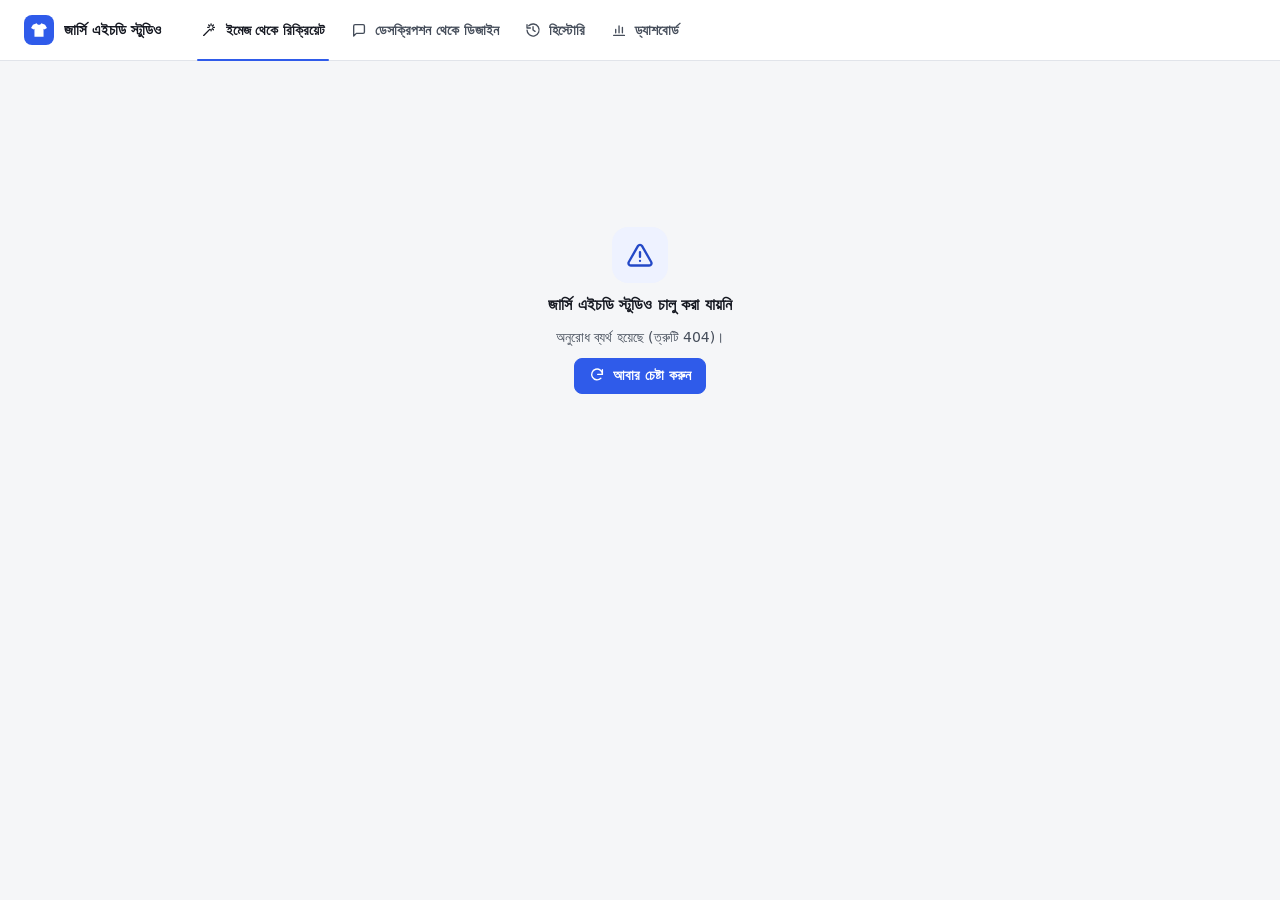
==== commit 2dffc2d2: "Add a usage dashboard with per-day jobs, tokens and costs A new Dashboard tab on the studio page sho" ====
--- a/static/index.html
+++ b/static/index.html
@@ -32,6 +32,8 @@
   <symbol id="i-paperclip" viewBox="0 0 24 24"><path d="m21 11.5-8.5 8.5a5.5 5.5 0 0 1-7.8-7.8l8.9-8.9a3.7 3.7 0 0 1 5.2 5.2l-8.9 8.9a1.8 1.8 0 0 1-2.6-2.6l8.2-8.2"/></symbol>
   <symbol id="i-send" viewBox="0 0 24 24"><path d="M21 3 10 14M21 3l-6.5 18-4.5-7-7-4.5z"/></symbol>
   <symbol id="i-chevron" viewBox="0 0 24 24"><path d="m6 9 6 6 6-6"/></symbol>
+  <symbol id="i-arrow-left" viewBox="0 0 24 24"><path d="M19 12H5m6-6-6 6 6 6"/></symbol>
+  <symbol id="i-chart" viewBox="0 0 24 24"><path d="M4 20h16M7 16v-5M12 16V6M17 16v-8"/></symbol>
   <symbol id="i-alert" viewBox="0 0 24 24"><path d="M10.3 4.2 2.4 18a2 2 0 0 0 1.7 3h15.8a2 2 0 0 0 1.7-3L13.7 4.2a2 2 0 0 0-3.4 0zM12 9.5v4M12 17h.01"/></symbol>
   <symbol id="i-info" viewBox="0 0 24 24"><circle cx="12" cy="12" r="9"/><path d="M12 16v-5M12 8h.01"/></symbol>
   <symbol id="i-maximize" viewBox="0 0 24 24"><path d="M8 3H5a2 2 0 0 0-2 2v3M21 8V5a2 2 0 0 0-2-2h-3M3 16v3a2 2 0 0 0 2 2h3M16 21h3a2 2 0 0 0 2-2v-3"/></symbol>
@@ -58,6 +60,9 @@
       <button type="button" class="tab" role="tab" id="tab-history" aria-controls="panel-history" aria-selected="false" tabindex="-1">
         <svg class="icon" aria-hidden="true" focusable="false"><use href="#i-history"></use></svg>History
       </button>
+      <button type="button" class="tab" role="tab" id="tab-dashboard" aria-controls="panel-dashboard" aria-selected="false" tabindex="-1">
+        <svg class="icon" aria-hidden="true" focusable="false"><use href="#i-chart"></use></svg>Dashboard
+      </button>
     </div>
     <div class="header-end" id="provider-status"></div>
   </div>
@@ -68,6 +73,7 @@
   <section id="panel-recreate" class="panel" role="tabpanel" aria-labelledby="tab-recreate" hidden></section>
   <section id="panel-design" class="panel" role="tabpanel" aria-labelledby="tab-design" hidden></section>
   <section id="panel-history" class="panel" role="tabpanel" aria-labelledby="tab-history" hidden></section>
+  <section id="panel-dashboard" class="panel" role="tabpanel" aria-labelledby="tab-dashboard" hidden></section>
 </main>
 <div id="toasts" class="toasts" aria-live="polite"></div>
 <div id="sr-live" class="visually-hidden" aria-live="polite" aria-atomic="true"></div>
--- a/static/css/app.css
+++ b/static/css/app.css
@@ -39,6 +39,7 @@
   --info: #1f62b8;
   --info-soft: #e8f1fc;
   --guess: #6b46c1;
+  --chart-bar: #2f5bea; /* the dashboard's one series; checked with the dataviz validator against both surfaces */
   --checker-a: #ffffff;
   --checker-b: #e8ebf0;
   --toast-bg: #1d2230;
@@ -78,6 +79,7 @@
     --info: #7fb0f7;
     --info-soft: rgba(121, 170, 245, 0.13);
     --guess: #b79cff;
+    --chart-bar: #5577f5;
     --checker-a: #2a303b;
     --checker-b: #21262f;
     --toast-bg: #eef1f6;
@@ -276,6 +278,10 @@
 /* /customerep (the client demo page): no History tab and no model status. */
 [data-app="customer"] #tab-history, [data-app="customer"] #provider-status,
 [data-app="experiment"] #tab-history, [data-app="experiment"] #provider-status { display: none; }
+/* /panels (the studio's panel page): no History tab; the model status stays. */
+[data-app="panels"] #tab-history { display: none; }
+/* The dashboard is only on the studio page. */
+[data-app="customer"] #tab-dashboard, [data-app="experiment"] #tab-dashboard, [data-app="panels"] #tab-dashboard { display: none; }
 
 .choices { display: grid; gap: 8px; }
 .choice { position: relative; display: block; cursor: pointer; }
@@ -296,6 +302,15 @@
 .choice-title { font-weight: 650; }
 .choice-desc { grid-column: 2; font-size: 12.5px; color: var(--text-3); }
 .choice-note { grid-column: 2; margin-top: 2px; font-size: 12.5px; color: var(--accent-text); } /* a second line in another colour */
+/* The studio page's link to /panels, among the output-type cards: an arrow instead of the radio dot. */
+.choice-link { color: inherit; text-decoration: none; }
+.choice-link .choice-box::before {
+  content: "→"; content: "→" / ""; /* decoration: no "right arrow" in the link's name (the plain line is the fallback) */
+  width: auto; height: auto; margin-top: 0; border: 0; border-radius: 0; background: none;
+  color: var(--accent-text); font-weight: 700; line-height: 1.35;
+}
+.choice-link:focus-visible { outline: none; }
+.choice-link:focus-visible .choice-box { outline: 2px solid var(--accent); outline-offset: 2px; }
 
 .check-grid { display: grid; grid-template-columns: repeat(2, minmax(0, 1fr)); gap: 8px 16px; }
 .check { display: flex; align-items: center; gap: 8px; cursor: pointer; }
@@ -808,6 +823,57 @@
 .history-toolbar { display: flex; flex-wrap: wrap; align-items: center; gap: 12px; margin-bottom: 18px; }
 .history-toolbar h2 { font-size: 20px; font-weight: 700; }
 .history-grid { display: grid; grid-template-columns: repeat(auto-fill, minmax(220px, 1fr)); gap: 16px; }
+
+/* ---------- Dashboard (dashboard.js) ---------- */
+.dash-filters { display: flex; flex-wrap: wrap; align-items: flex-end; gap: 12px 20px; margin-bottom: 8px; }
+.dash-type { display: flex; flex-direction: column; gap: 6px; min-width: 200px; }
+.dash-body { display: flex; flex-direction: column; gap: 16px; margin-top: 12px; }
+.dash-tiles { display: grid; grid-template-columns: repeat(auto-fit, minmax(170px, 1fr)); gap: 12px; }
+.dash-tile {
+  background: var(--surface); border: 1px solid var(--border); border-radius: var(--radius-l); box-shadow: var(--shadow-1);
+  padding: 14px 16px; display: flex; flex-direction: column; gap: 4px; min-width: 0;
+}
+.dash-tile-label { font-size: 12.5px; color: var(--text-3); font-weight: 600; }
+.dash-tile-value { font-size: 24px; font-weight: 700; color: var(--text); font-variant-numeric: tabular-nums; }
+.dash-tile-unit { color: var(--text-3); font-weight: 400; }
+.dash-tile-sub { font-size: 12.5px; color: var(--text-2); }
+.dash-plot { position: relative; }
+.dash-bars {
+  display: grid; grid-template-columns: repeat(var(--n), minmax(0, 1fr)); gap: 2px; align-items: end;
+  height: 160px; border-bottom: 1px solid var(--border-strong);
+}
+.dash-bar-col { height: 100%; display: flex; align-items: flex-end; cursor: default; outline: none; border-radius: 4px 4px 0 0; }
+.dash-bar-col:hover, .dash-bar-col:focus-visible { background: var(--surface-2); }
+.dash-bar-col:focus-visible { box-shadow: 0 0 0 2px var(--accent-ring); }
+.dash-bar { width: 100%; max-width: 28px; margin: 0 auto; background: var(--chart-bar); border-radius: 4px 4px 0 0; }
+.dash-axis { display: flex; justify-content: space-between; font-size: 12px; color: var(--text-3); margin-top: 6px; }
+.dash-tip {
+  position: absolute; top: 4px; transform: translateX(-50%); pointer-events: none; z-index: 2;
+  display: flex; flex-direction: column; gap: 2px; padding: 8px 10px; border-radius: var(--radius);
+  background: var(--toast-bg); color: var(--toast-text); font-size: 12.5px; box-shadow: var(--shadow-2); white-space: nowrap;
+}
+.dash-days { display: flex; flex-direction: column; gap: 16px; }
+.dash-scroll { overflow-x: auto; }
+.dash-table { width: 100%; border-collapse: collapse; font-size: 13px; }
+.dash-table th {
+  text-align: left; font-size: 12px; font-weight: 600; color: var(--text-3); padding: 6px 8px;
+  border-bottom: 1px solid var(--border); white-space: nowrap;
+}
+.dash-table td { padding: 8px; border-bottom: 1px solid var(--border); vertical-align: top; color: var(--text); }
+.dash-table .num { text-align: right; font-variant-numeric: tabular-nums; }
+.dash-table .nowrap { white-space: nowrap; }
+.dash-table tr.dash-job.is-open > td { background: var(--surface-2); }
+.dash-table tr.dash-calls > td { background: var(--surface-2); padding: 0 8px 12px 48px; }
+.dash-calltable { font-size: 12.5px; background: var(--surface); border: 1px solid var(--border); border-radius: var(--radius); }
+.dash-jobcell { display: flex; align-items: center; gap: 10px; }
+.dash-thumb { width: 36px; height: 36px; flex: none; object-fit: cover; border-radius: 6px; border: 1px solid var(--border); background: var(--surface-2); }
+.dash-thumb.is-empty { display: inline-block; }
+.dash-id { font-size: 12px; color: var(--text-2); }
+.dash-badges { display: flex; flex-wrap: wrap; gap: 4px; margin-top: 4px; }
+.dash-sub { font-size: 12px; color: var(--text-3); margin-top: 2px; }
+.dash-error { color: var(--danger); white-space: normal; max-width: 320px; }
+.dash-job .chev { transition: transform 0.15s; }
+.dash-job .chev.is-open { transform: rotate(180deg); }
 .job-card {
   display: flex; flex-direction: column; min-width: 0; padding: 0; overflow: hidden; text-align: left;
   border: 1px solid var(--border); border-radius: var(--radius-l); background: var(--surface);
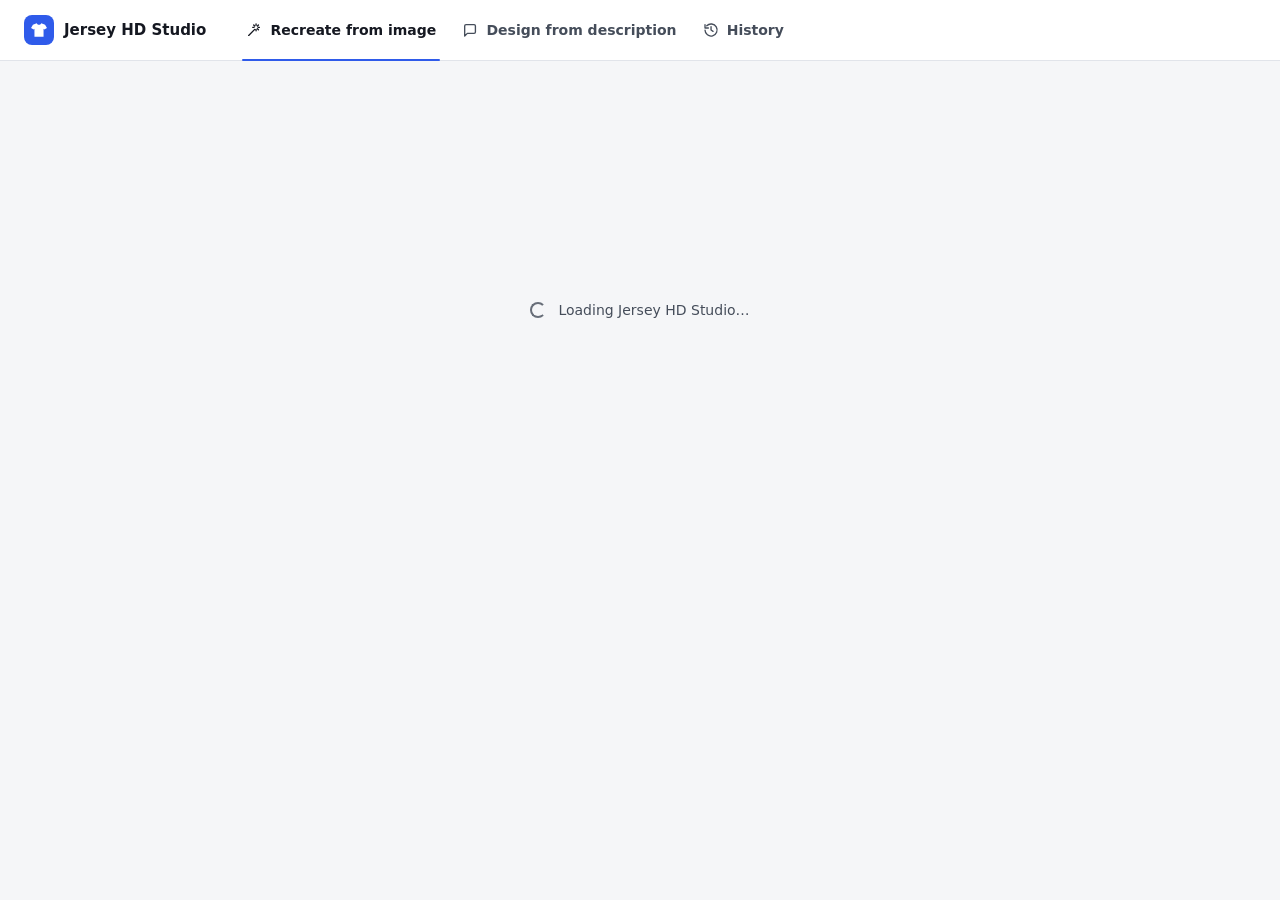
==== commit a8d4d374: "Add bKash payments, a downloads box and separate Partner and Supreme dashboards" ====
--- a/static/index.html
+++ b/static/index.html
@@ -34,6 +34,7 @@
   <symbol id="i-chevron" viewBox="0 0 24 24"><path d="m6 9 6 6 6-6"/></symbol>
   <symbol id="i-arrow-left" viewBox="0 0 24 24"><path d="M19 12H5m6-6-6 6 6 6"/></symbol>
   <symbol id="i-chart" viewBox="0 0 24 24"><path d="M4 20h16M7 16v-5M12 16V6M17 16v-8"/></symbol>
+  <symbol id="i-logout" viewBox="0 0 24 24"><path d="M9 21H5a2 2 0 0 1-2-2V5a2 2 0 0 1 2-2h4M16 17l5-5-5-5M21 12H9"/></symbol>
   <symbol id="i-alert" viewBox="0 0 24 24"><path d="M10.3 4.2 2.4 18a2 2 0 0 0 1.7 3h15.8a2 2 0 0 0 1.7-3L13.7 4.2a2 2 0 0 0-3.4 0zM12 9.5v4M12 17h.01"/></symbol>
   <symbol id="i-info" viewBox="0 0 24 24"><circle cx="12" cy="12" r="9"/><path d="M12 16v-5M12 8h.01"/></symbol>
   <symbol id="i-maximize" viewBox="0 0 24 24"><path d="M8 3H5a2 2 0 0 0-2 2v3M21 8V5a2 2 0 0 0-2-2h-3M3 16v3a2 2 0 0 0 2 2h3M16 21h3a2 2 0 0 0 2-2v-3"/></symbol>
@@ -42,15 +43,16 @@
   <symbol id="i-layers" viewBox="0 0 24 24"><path d="M12 3 2 8l10 5 10-5zM2 16l10 5 10-5M2 12l10 5 10-5"/></symbol>
   <symbol id="i-zoom" viewBox="0 0 24 24"><circle cx="11" cy="11" r="7"/><path d="m20 20-4-4M11 8v6M8 11h6"/></symbol>
   <symbol id="i-edit" viewBox="0 0 24 24"><path d="M12 20h9M16.5 3.5a2.1 2.1 0 0 1 3 3L7 19l-4 1 1-4z"/></symbol>
+  <symbol id="i-wallet" viewBox="0 0 24 24"><path d="M20 12V8H6a2 2 0 0 1 0-4h12v4M4 6v12a2 2 0 0 0 2 2h14v-4M18 12a2 2 0 0 0 0 4h4v-4z"/></symbol>
 </svg>
 <a class="skip-link" href="#main">Skip to main content</a>
 <header class="app-header">
   <div class="app-header-inner">
-    <div class="brand">
+    <div class="brand"><!--brand--><!-- a client page (app/clients.py) puts its own logo and name between the markers -->
       <span class="brand-mark"><svg class="icon" aria-hidden="true" focusable="false"><use href="#i-jersey-fill"></use></svg></span>
       <span class="brand-name">Jersey HD Studio</span>
-    </div>
-    <div class="tabs" role="tablist" aria-label="Studio sections">
+    <!--/brand--></div>
+    <div class="tabs" role="tablist" aria-label="Page sections">
       <button type="button" class="tab" role="tab" id="tab-recreate" aria-controls="panel-recreate" aria-selected="true">
         <svg class="icon" aria-hidden="true" focusable="false"><use href="#i-wand"></use></svg>Recreate from image
       </button>
@@ -60,8 +62,8 @@
       <button type="button" class="tab" role="tab" id="tab-history" aria-controls="panel-history" aria-selected="false" tabindex="-1">
         <svg class="icon" aria-hidden="true" focusable="false"><use href="#i-history"></use></svg>History
       </button>
-      <button type="button" class="tab" role="tab" id="tab-dashboard" aria-controls="panel-dashboard" aria-selected="false" tabindex="-1">
-        <svg class="icon" aria-hidden="true" focusable="false"><use href="#i-chart"></use></svg>Dashboard
+      <button type="button" class="tab" role="tab" id="tab-tokens" aria-controls="panel-tokens" aria-selected="false" tabindex="-1">
+        <svg class="icon" aria-hidden="true" focusable="false"><use href="#i-wallet"></use></svg>Customer dashboard
       </button>
     </div>
     <div class="header-end" id="provider-status"></div>
@@ -73,7 +75,7 @@
   <section id="panel-recreate" class="panel" role="tabpanel" aria-labelledby="tab-recreate" hidden></section>
   <section id="panel-design" class="panel" role="tabpanel" aria-labelledby="tab-design" hidden></section>
   <section id="panel-history" class="panel" role="tabpanel" aria-labelledby="tab-history" hidden></section>
-  <section id="panel-dashboard" class="panel" role="tabpanel" aria-labelledby="tab-dashboard" hidden></section>
+  <section id="panel-tokens" class="panel" role="tabpanel" aria-labelledby="tab-tokens" hidden></section>
 </main>
 <div id="toasts" class="toasts" aria-live="polite"></div>
 <div id="sr-live" class="visually-hidden" aria-live="polite" aria-atomic="true"></div>
--- a/static/css/app.css
+++ b/static/css/app.css
@@ -153,6 +153,21 @@
   background: var(--accent); color: #fff;
 }
 .brand-mark .icon { width: 26px; height: 26px; }
+/* Client pages (/client_<name>, app/clients.py): the client's logo and name in its colours. The page sets the colour
+   tokens (--accent…, --brand-1/2/3, --step-*, --band-1/2) for light and dark. The logo sits on a white tile, so a logo
+   made for white stays as it is in dark mode too. */
+.brand-logo { display: grid; place-items: center; padding: 3px 6px; border-radius: 8px; background: #fff; }
+.brand-logo img { height: 30px; width: auto; }
+.brand-wordmark { font-family: Georgia, "Times New Roman", serif; font-size: 19px; letter-spacing: 0.01em; }
+.wm-1 { color: var(--brand-1); }
+.wm-2 { color: var(--brand-2); }
+.wm-3 { color: var(--brand-3); }
+.wm-text { color: var(--text); }
+[data-client] .app-header::before { /* a band in the logo's two main colours along the top */
+  content: ""; position: absolute; left: 0; right: 0; top: 0; height: 3px;
+  background: linear-gradient(90deg, var(--band-1) 50%, var(--band-2) 50%);
+}
+[data-client] .step { background: var(--step-bg); color: var(--step-text); }
 .tabs { display: flex; align-self: stretch; gap: 2px; }
 .tab {
   position: relative; display: inline-flex; align-items: center; gap: 8px;
@@ -167,6 +182,10 @@
 }
 .tab:focus-visible { outline-offset: -4px; border-radius: 8px; }
 .header-end { margin-left: auto; display: flex; align-items: center; gap: 8px; min-width: 0; }
+/* Main page link (/panels) and Log out (every page), after the model status. Where the status is hidden (the client
+   demo page, /experiment), they move to the right edge themselves. */
+.header-actions { display: flex; align-items: center; gap: 8px; flex: none; }
+[data-app="customer"] .header-actions, [data-app="experiment"] .header-actions { margin-left: auto; }
 .status-pill {
   display: inline-flex; align-items: center; gap: 8px; max-width: 100%;
   padding: 5px 12px; border: 1px solid var(--border); border-radius: 999px;
@@ -178,6 +197,8 @@
 .status-pill.is-demo .status-dot { background: var(--warning); }
 
 .banner { background: var(--warning-soft); border-bottom: 1px solid var(--warning-border); color: var(--text); }
+.banner.is-closed { background: var(--danger-soft); border-bottom-color: var(--danger-border); } /* the site switch */
+.banner.is-closed .banner-inner .icon { color: var(--danger); }
 .banner-inner {
   max-width: var(--max-w); margin: 0 auto; padding: 10px 24px;
   display: flex; align-items: flex-start; gap: 10px;
@@ -282,6 +303,9 @@
 [data-app="panels"] #tab-history { display: none; }
 /* The dashboard is only on the studio page. */
 [data-app="customer"] #tab-dashboard, [data-app="experiment"] #tab-dashboard, [data-app="panels"] #tab-dashboard { display: none; }
+/* The "Customer dashboard" tab (customerboard.js): on a client page only */
+#tab-tokens { display: none; }
+[data-client] #tab-tokens { display: inline-flex; }
 
 .choices { display: grid; gap: 8px; }
 .choice { position: relative; display: block; cursor: pointer; }
@@ -437,7 +461,8 @@
 @keyframes shimmer { from { background-position: 100% 50%; } to { background-position: 0 50%; } }
 
 .toasts {
-  position: fixed; right: 16px; bottom: 16px; z-index: 200;
+  /* above the downloads box when it shows (--downloads-h: its height, set by downloads.js) */
+  position: fixed; right: 16px; bottom: calc(16px + var(--downloads-h, 0px)); z-index: 200;
   display: flex; flex-direction: column; gap: 8px; width: min(380px, calc(100vw - 32px)); pointer-events: none;
 }
 .toast {
@@ -826,6 +851,11 @@
 
 /* ---------- Dashboard (dashboard.js) ---------- */
 .dash-filters { display: flex; flex-wrap: wrap; align-items: flex-end; gap: 12px 20px; margin-bottom: 8px; }
+.dash-site { margin-bottom: 18px; }
+.dash-site-body { flex-direction: row; align-items: center; justify-content: space-between; gap: 16px; }
+.dash-site-text { display: flex; flex-direction: column; gap: 6px; min-width: 0; }
+.dash-site-head { display: flex; flex-wrap: wrap; align-items: center; gap: 8px 12px; }
+.dash-site-body > .btn { flex: none; }
 .dash-type { display: flex; flex-direction: column; gap: 6px; min-width: 200px; }
 .dash-body { display: flex; flex-direction: column; gap: 16px; margin-top: 12px; }
 .dash-tiles { display: grid; grid-template-columns: repeat(auto-fit, minmax(170px, 1fr)); gap: 12px; }
@@ -874,6 +904,42 @@
 .dash-error { color: var(--danger); white-space: normal; max-width: 320px; }
 .dash-job .chev { transition: transform 0.15s; }
 .dash-job .chev.is-open { transform: rotate(180deg); }
+/* ---------- Our tokens (2026-11-23): a client page's purse and the hint by Generate / Send (tokens.js), and the
+   Partner and Supreme dashboards (boards.js; more of theirs at the end of this file) ---------- */
+[data-app="board"] .header-actions { margin-left: auto; }
+.token-chip {
+  display: inline-flex; align-items: center; gap: 6px; padding: 4px 12px; border: 1px solid var(--border);
+  border-radius: 999px; background: var(--surface-2); font-size: 13px; color: var(--text-2); white-space: nowrap;
+}
+.token-chip-value { font-weight: 700; color: var(--text); font-variant-numeric: tabular-nums; }
+a.token-chip { text-decoration: none; }
+a.token-chip:hover { border-color: var(--border-strong); color: var(--text); }
+.token-chip.is-empty { border-color: var(--danger-border); background: var(--danger-soft); }
+.token-chip.is-empty .token-chip-value { color: var(--danger); }
+.token-need { font-size: 12.5px; color: var(--text-2); font-variant-numeric: tabular-nums; }
+.composer-foot { flex-wrap: wrap; }
+.composer-foot .token-need { white-space: nowrap; }
+.token-need.is-short { color: var(--danger); white-space: normal; }
+.composer-foot .token-need.is-short { flex: 1 1 100%; order: 3; } /* its own line under the hint */
+/* Design chats on both dashboards (2026-11-23): a chat's row opens its messages */
+.dash-chat-title { font-weight: 600; color: var(--text); overflow-wrap: anywhere; }
+.dash-msgtable .dash-msgcell { min-width: 260px; max-width: 520px; }
+.dash-msg { margin-top: 4px; white-space: pre-wrap; overflow-wrap: anywhere; color: var(--text); }
+.dash-reply { margin-top: 4px; font-size: 12px; color: var(--text-3); white-space: pre-wrap; overflow-wrap: anywhere; }
+.dash-table tr.dash-msgrow.is-open > td { background: var(--surface-2); }
+.cb-head { display: flex; flex-wrap: wrap; align-items: center; gap: 8px 12px; }
+.cb-name { font-size: 18px; font-weight: 700; }
+.cb-parts { display: flex; flex-wrap: wrap; gap: 6px; }
+.cb-part {
+  display: inline-flex; align-items: baseline; gap: 4px; padding: 2px 9px; border: 1px solid var(--border);
+  border-radius: 999px; background: var(--surface-2); font-size: 12.5px; color: var(--text-2); white-space: nowrap;
+}
+.cb-part strong { color: var(--text); font-variant-numeric: tabular-nums; }
+.cb-part.is-failed { border-style: dashed; background: none; color: var(--text-3); }
+.cb-thumb-btn { display: block; padding: 0; border: 0; background: none; border-radius: 6px; cursor: zoom-in; }
+.cb-thumb-btn .dash-thumb { width: 44px; height: 44px; }
+.cb-add { display: grid; grid-template-columns: minmax(110px, 160px) minmax(110px, 160px) minmax(0, 1fr) auto; align-items: end; gap: 12px; }
+@media (max-width: 720px) { .cb-add { grid-template-columns: minmax(0, 1fr); } }
 .job-card {
   display: flex; flex-direction: column; min-width: 0; padding: 0; overflow: hidden; text-align: left;
   border: 1px solid var(--border); border-radius: var(--radius-l); background: var(--surface);
@@ -952,3 +1018,120 @@
 .choice-example-imgs { display: grid; grid-template-columns: 1fr auto 1fr; align-items: center; gap: 6px; }
 .choice-example-imgs img { width: 100%; aspect-ratio: 1; object-fit: contain; background: #fff; border-radius: 8px; border: 1px solid rgba(127, 127, 127, 0.3); }
 .choice-example-arrow { font-size: 18px; opacity: 0.6; }
+
+/* ---------- The two dashboards (2026-11-24; boards.js): /partner-dashboard and /supreme-dashboard ---------- */
+.board-tabs { display: flex; flex-wrap: wrap; gap: 2px; border-bottom: 1px solid var(--border); margin-bottom: 6px; }
+.board-tab {
+  display: inline-flex; align-items: center; gap: 8px; min-height: 42px; padding: 0 16px; margin-bottom: -1px;
+  border-bottom: 2px solid transparent; border-radius: 8px 8px 0 0; color: var(--text-2); font-weight: 650;
+  text-decoration: none; white-space: nowrap;
+}
+.board-tab:hover { color: var(--text); background: var(--surface-2); }
+.board-tab[aria-selected="true"] { color: var(--accent-text); border-bottom-color: var(--accent); }
+.board-count { line-height: 18px; }
+.board-subbar { margin-bottom: 0; }
+.board-subbar .hint { margin: 0; }
+.board-filter-note { align-self: center; margin: 0 0 0 auto; }
+.btn-success { background: var(--success); border-color: var(--success); color: #fff; }
+.btn-success:hover { background: var(--success); filter: brightness(0.95); }
+.btn-sheet { color: var(--success); border-color: var(--success-border); background: var(--success-soft); }
+.btn-sheet:hover { background: var(--success-soft); filter: brightness(0.97); }
+.pay-code { font-family: var(--font-mono); font-size: 12.5px; color: var(--text); }
+.pay-actions .btn + .btn { margin-left: 6px; }
+.pay-step {
+  display: flex; flex-wrap: wrap; align-items: center; gap: 8px; margin-top: 8px; padding: 9px 12px;
+  border-radius: var(--radius); font-size: 13px; color: var(--text);
+}
+.pay-step.is-ok { background: var(--success-soft); }
+.pay-step.is-ok .icon { color: var(--success); flex: none; }
+.pay-step.is-no { background: var(--danger-soft); }
+.pay-other { display: inline-flex; gap: 6px; flex: 1 1 320px; }
+.pay-other .input { flex: 1; min-height: 30px; }
+.pay-clear { display: flex; align-items: center; gap: 8px; color: var(--success); font-weight: 600; }
+.pay-chips { display: flex; flex-wrap: wrap; gap: 6px; }
+.pay-chip { border-radius: 999px; }
+.dash-table th.only-you { color: var(--accent-text); }
+.dash-tile.only-you { border-color: var(--accent-border); background: var(--accent-soft); }
+.dash-tile.only-you .dash-tile-label { color: var(--accent-text); }
+.dash-table td.is-minus strong { color: var(--danger); }
+.cb-add.has-client {
+  grid-template-columns: minmax(140px, 200px) minmax(110px, 150px) minmax(110px, 150px) minmax(0, 1fr) auto;
+}
+.health-row { display: grid; grid-template-columns: repeat(auto-fit, minmax(210px, 1fr)); gap: 10px; }
+.health {
+  display: flex; align-items: center; gap: 8px; padding: 10px 12px; border: 1px solid var(--border);
+  border-radius: var(--radius); font-size: 13px;
+}
+.health-dot { flex: none; width: 9px; height: 9px; border-radius: 50%; background: var(--text-3); }
+.health.is-ok .health-dot { background: var(--success); }
+.health.is-warn { border-color: var(--warning-border); background: var(--warning-soft); }
+.health.is-warn .health-dot { background: var(--warning); }
+.health.is-bad { border-color: var(--danger-border); background: var(--danger-soft); }
+.health.is-bad .health-dot { background: var(--danger); }
+.settings-pair { display: grid; grid-template-columns: repeat(auto-fit, minmax(320px, 1fr)); gap: 16px; }
+.pay-settings { display: grid; grid-template-columns: minmax(280px, 400px) minmax(0, 1fr); gap: 16px 32px; }
+.pay-number-form { display: flex; gap: 8px; }
+.pay-number { font-size: 16px; font-weight: 600; letter-spacing: 0.02em; }
+.pay-package {
+  display: flex; align-items: center; justify-content: space-between; gap: 8px; padding: 8px 12px;
+  border: 1px solid var(--border); border-radius: 8px; background: var(--surface-2);
+}
+.pay-package-form { display: grid; grid-template-columns: minmax(0, 1fr) minmax(0, 1fr) auto; align-items: end; gap: 8px; }
+
+.sheet-steps { margin: 0; padding-left: 22px; display: flex; flex-direction: column; gap: 10px; }
+.sheet-steps li { padding-left: 4px; }
+.sheet-update > summary { cursor: pointer; color: var(--text-2); }
+.sheet-update[open] > summary { margin-bottom: 12px; }
+.sheet-script { font-family: var(--font-mono); font-size: 12px; white-space: pre; }
+
+/* ---------- "Buy tokens" on a client page (customerboard.js, 2026-11-24): a bKash payment, checked by hand ---------- */
+.modal.buy-dialog { width: min(560px, calc(100vw - 32px)); }
+.buy-steps { display: flex; flex-direction: column; gap: 16px; }
+.buy-packages { display: grid; grid-template-columns: repeat(auto-fit, minmax(200px, 1fr)); gap: 10px; }
+.buy-package {
+  display: flex; flex-direction: column; gap: 2px; padding: 10px 12px; border: 1px solid var(--border-strong);
+  border-radius: var(--radius); background: var(--surface); cursor: pointer;
+}
+.buy-package:hover { border-color: var(--accent-border); }
+.buy-package.is-on { border-color: var(--accent); box-shadow: inset 0 0 0 1px var(--accent); background: var(--accent-soft); }
+.buy-package:focus-within { outline: 3px solid var(--accent-ring); outline-offset: 2px; }
+.buy-package-main { font-size: 15px; font-weight: 700; color: var(--text); }
+.buy-package.is-on .buy-package-main { color: var(--accent-text); }
+.buy-pay {
+  display: flex; align-items: center; justify-content: space-between; gap: 12px; padding: 12px 14px;
+  border: 1px solid var(--border); border-radius: var(--radius); background: var(--surface-2);
+}
+.buy-pay p { margin: 0; }
+.buy-number { font-size: 20px; font-weight: 700; letter-spacing: 0.03em; font-variant-numeric: tabular-nums; }
+.buy-trx { font-family: var(--font-mono); font-weight: 600; text-transform: uppercase; }
+.buy-note { margin: 0; padding: 10px 12px; border-radius: var(--radius); background: var(--warning-soft); color: var(--text); font-size: 13px; }
+
+/* ---------- The downloads box (downloads.js, 2026-11-24): bottom right; each download's files being made, then 100% ---------- */
+.downloads {
+  position: fixed; right: 16px; bottom: 16px; z-index: 190; width: min(380px, calc(100vw - 32px));
+  display: flex; flex-direction: column; border: 1px solid var(--border-strong); border-radius: var(--radius-l);
+  background: var(--surface); color: var(--text); box-shadow: var(--shadow-3); font-size: 13px; text-align: left;
+}
+.downloads[hidden] { display: none; }
+.downloads-head {
+  display: flex; align-items: center; gap: 8px; min-height: 44px; padding: 6px 8px 6px 14px;
+  border-bottom: 1px solid var(--border); font-weight: 700;
+}
+.downloads-list { display: flex; flex-direction: column; max-height: min(340px, 50vh); overflow: auto; }
+.downloads-item { display: flex; flex-direction: column; gap: 6px; padding: 10px 14px 12px; }
+.downloads-item + .downloads-item { border-top: 1px solid var(--border); }
+.downloads-top { display: flex; align-items: baseline; justify-content: space-between; gap: 12px; }
+.downloads-name { min-width: 0; overflow: hidden; text-overflow: ellipsis; white-space: nowrap; font-weight: 600; }
+.downloads-pct { flex: none; color: var(--text-2); font-variant-numeric: tabular-nums; font-weight: 600; }
+.downloads-bar { height: 6px; border-radius: 3px; background: var(--surface-3); overflow: hidden; }
+.downloads-bar[hidden] { display: none; }
+.downloads-fill { height: 100%; width: 0; border-radius: 3px; background: var(--accent); transition: width 0.25s linear; }
+.downloads-item.is-done .downloads-fill { background: var(--success); }
+.downloads-item.is-done .downloads-pct { color: var(--success); }
+.downloads-foot { display: flex; align-items: center; gap: 6px; min-height: 30px; color: var(--text-2); }
+.downloads-status { flex: 1; min-width: 0; overflow-wrap: anywhere; }
+.downloads-mark { display: inline-flex; flex: none; color: var(--success); }
+.downloads-mark[hidden] { display: none; }
+.downloads-actions { display: inline-flex; flex: none; align-items: center; gap: 4px; }
+.downloads-item.is-failed .downloads-status { color: var(--danger); }
+@media (prefers-reduced-motion: reduce) { .downloads-fill { transition: none; } }
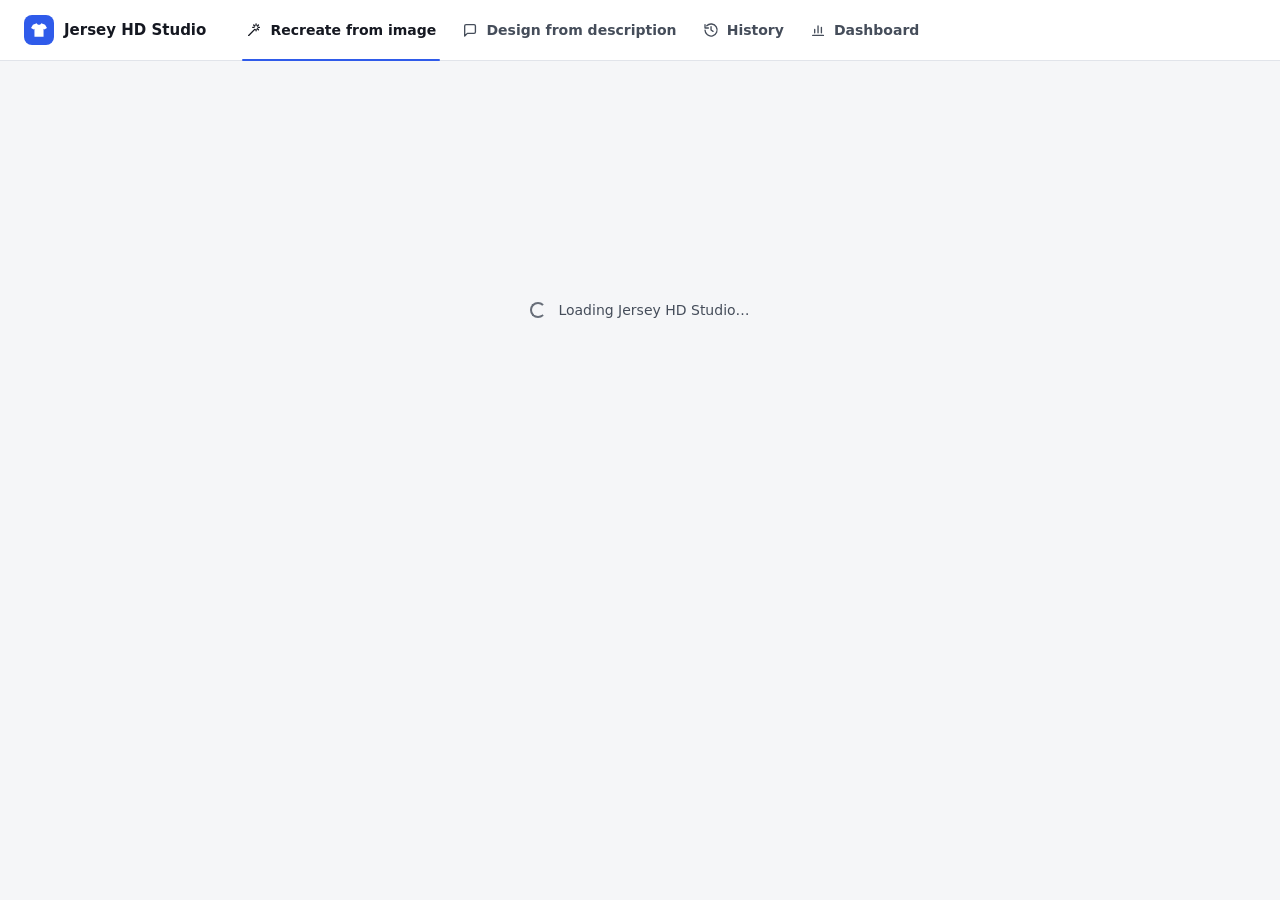
==== commit 5e9a9226: "Add client pages, a token system, a partner dashboard, a sheet log and a downloads clean-up" ====
--- a/static/index.html
+++ b/static/index.html
@@ -62,6 +62,9 @@
       <button type="button" class="tab" role="tab" id="tab-history" aria-controls="panel-history" aria-selected="false" tabindex="-1">
         <svg class="icon" aria-hidden="true" focusable="false"><use href="#i-history"></use></svg>History
       </button>
+      <button type="button" class="tab" role="tab" id="tab-dashboard" aria-controls="panel-dashboard" aria-selected="false" tabindex="-1">
+        <svg class="icon" aria-hidden="true" focusable="false"><use href="#i-chart"></use></svg>Dashboard
+      </button>
       <button type="button" class="tab" role="tab" id="tab-tokens" aria-controls="panel-tokens" aria-selected="false" tabindex="-1">
         <svg class="icon" aria-hidden="true" focusable="false"><use href="#i-wallet"></use></svg>Customer dashboard
       </button>
@@ -75,6 +78,7 @@
   <section id="panel-recreate" class="panel" role="tabpanel" aria-labelledby="tab-recreate" hidden></section>
   <section id="panel-design" class="panel" role="tabpanel" aria-labelledby="tab-design" hidden></section>
   <section id="panel-history" class="panel" role="tabpanel" aria-labelledby="tab-history" hidden></section>
+  <section id="panel-dashboard" class="panel" role="tabpanel" aria-labelledby="tab-dashboard" hidden></section>
   <section id="panel-tokens" class="panel" role="tabpanel" aria-labelledby="tab-tokens" hidden></section>
 </main>
 <div id="toasts" class="toasts" aria-live="polite"></div>
--- a/static/css/app.css
+++ b/static/css/app.css
@@ -461,8 +461,7 @@
 @keyframes shimmer { from { background-position: 100% 50%; } to { background-position: 0 50%; } }
 
 .toasts {
-  /* above the downloads box when it shows (--downloads-h: its height, set by downloads.js) */
-  position: fixed; right: 16px; bottom: calc(16px + var(--downloads-h, 0px)); z-index: 200;
+  position: fixed; right: 16px; bottom: 16px; z-index: 200;
   display: flex; flex-direction: column; gap: 8px; width: min(380px, calc(100vw - 32px)); pointer-events: none;
 }
 .toast {
@@ -904,9 +903,9 @@
 .dash-error { color: var(--danger); white-space: normal; max-width: 320px; }
 .dash-job .chev { transition: transform 0.15s; }
 .dash-job .chev.is-open { transform: rotate(180deg); }
-/* ---------- Our tokens (2026-11-23): a client page's purse and the hint by Generate / Send (tokens.js), and the
-   Partner and Supreme dashboards (boards.js; more of theirs at the end of this file) ---------- */
-[data-app="board"] .header-actions { margin-left: auto; }
+/* ---------- Our tokens (2026-11-23): a client page's purse and the hint by Generate / Send (tokens.js), and the client
+   dashboard (/client-dashboard, clientboard.js) ---------- */
+[data-app="clientboard"] .header-actions { margin-left: auto; }
 .token-chip {
   display: inline-flex; align-items: center; gap: 6px; padding: 4px 12px; border: 1px solid var(--border);
   border-radius: 999px; background: var(--surface-2); font-size: 13px; color: var(--text-2); white-space: nowrap;
@@ -1018,120 +1017,3 @@
 .choice-example-imgs { display: grid; grid-template-columns: 1fr auto 1fr; align-items: center; gap: 6px; }
 .choice-example-imgs img { width: 100%; aspect-ratio: 1; object-fit: contain; background: #fff; border-radius: 8px; border: 1px solid rgba(127, 127, 127, 0.3); }
 .choice-example-arrow { font-size: 18px; opacity: 0.6; }
-
-/* ---------- The two dashboards (2026-11-24; boards.js): /partner-dashboard and /supreme-dashboard ---------- */
-.board-tabs { display: flex; flex-wrap: wrap; gap: 2px; border-bottom: 1px solid var(--border); margin-bottom: 6px; }
-.board-tab {
-  display: inline-flex; align-items: center; gap: 8px; min-height: 42px; padding: 0 16px; margin-bottom: -1px;
-  border-bottom: 2px solid transparent; border-radius: 8px 8px 0 0; color: var(--text-2); font-weight: 650;
-  text-decoration: none; white-space: nowrap;
-}
-.board-tab:hover { color: var(--text); background: var(--surface-2); }
-.board-tab[aria-selected="true"] { color: var(--accent-text); border-bottom-color: var(--accent); }
-.board-count { line-height: 18px; }
-.board-subbar { margin-bottom: 0; }
-.board-subbar .hint { margin: 0; }
-.board-filter-note { align-self: center; margin: 0 0 0 auto; }
-.btn-success { background: var(--success); border-color: var(--success); color: #fff; }
-.btn-success:hover { background: var(--success); filter: brightness(0.95); }
-.btn-sheet { color: var(--success); border-color: var(--success-border); background: var(--success-soft); }
-.btn-sheet:hover { background: var(--success-soft); filter: brightness(0.97); }
-.pay-code { font-family: var(--font-mono); font-size: 12.5px; color: var(--text); }
-.pay-actions .btn + .btn { margin-left: 6px; }
-.pay-step {
-  display: flex; flex-wrap: wrap; align-items: center; gap: 8px; margin-top: 8px; padding: 9px 12px;
-  border-radius: var(--radius); font-size: 13px; color: var(--text);
-}
-.pay-step.is-ok { background: var(--success-soft); }
-.pay-step.is-ok .icon { color: var(--success); flex: none; }
-.pay-step.is-no { background: var(--danger-soft); }
-.pay-other { display: inline-flex; gap: 6px; flex: 1 1 320px; }
-.pay-other .input { flex: 1; min-height: 30px; }
-.pay-clear { display: flex; align-items: center; gap: 8px; color: var(--success); font-weight: 600; }
-.pay-chips { display: flex; flex-wrap: wrap; gap: 6px; }
-.pay-chip { border-radius: 999px; }
-.dash-table th.only-you { color: var(--accent-text); }
-.dash-tile.only-you { border-color: var(--accent-border); background: var(--accent-soft); }
-.dash-tile.only-you .dash-tile-label { color: var(--accent-text); }
-.dash-table td.is-minus strong { color: var(--danger); }
-.cb-add.has-client {
-  grid-template-columns: minmax(140px, 200px) minmax(110px, 150px) minmax(110px, 150px) minmax(0, 1fr) auto;
-}
-.health-row { display: grid; grid-template-columns: repeat(auto-fit, minmax(210px, 1fr)); gap: 10px; }
-.health {
-  display: flex; align-items: center; gap: 8px; padding: 10px 12px; border: 1px solid var(--border);
-  border-radius: var(--radius); font-size: 13px;
-}
-.health-dot { flex: none; width: 9px; height: 9px; border-radius: 50%; background: var(--text-3); }
-.health.is-ok .health-dot { background: var(--success); }
-.health.is-warn { border-color: var(--warning-border); background: var(--warning-soft); }
-.health.is-warn .health-dot { background: var(--warning); }
-.health.is-bad { border-color: var(--danger-border); background: var(--danger-soft); }
-.health.is-bad .health-dot { background: var(--danger); }
-.settings-pair { display: grid; grid-template-columns: repeat(auto-fit, minmax(320px, 1fr)); gap: 16px; }
-.pay-settings { display: grid; grid-template-columns: minmax(280px, 400px) minmax(0, 1fr); gap: 16px 32px; }
-.pay-number-form { display: flex; gap: 8px; }
-.pay-number { font-size: 16px; font-weight: 600; letter-spacing: 0.02em; }
-.pay-package {
-  display: flex; align-items: center; justify-content: space-between; gap: 8px; padding: 8px 12px;
-  border: 1px solid var(--border); border-radius: 8px; background: var(--surface-2);
-}
-.pay-package-form { display: grid; grid-template-columns: minmax(0, 1fr) minmax(0, 1fr) auto; align-items: end; gap: 8px; }
-
-.sheet-steps { margin: 0; padding-left: 22px; display: flex; flex-direction: column; gap: 10px; }
-.sheet-steps li { padding-left: 4px; }
-.sheet-update > summary { cursor: pointer; color: var(--text-2); }
-.sheet-update[open] > summary { margin-bottom: 12px; }
-.sheet-script { font-family: var(--font-mono); font-size: 12px; white-space: pre; }
-
-/* ---------- "Buy tokens" on a client page (customerboard.js, 2026-11-24): a bKash payment, checked by hand ---------- */
-.modal.buy-dialog { width: min(560px, calc(100vw - 32px)); }
-.buy-steps { display: flex; flex-direction: column; gap: 16px; }
-.buy-packages { display: grid; grid-template-columns: repeat(auto-fit, minmax(200px, 1fr)); gap: 10px; }
-.buy-package {
-  display: flex; flex-direction: column; gap: 2px; padding: 10px 12px; border: 1px solid var(--border-strong);
-  border-radius: var(--radius); background: var(--surface); cursor: pointer;
-}
-.buy-package:hover { border-color: var(--accent-border); }
-.buy-package.is-on { border-color: var(--accent); box-shadow: inset 0 0 0 1px var(--accent); background: var(--accent-soft); }
-.buy-package:focus-within { outline: 3px solid var(--accent-ring); outline-offset: 2px; }
-.buy-package-main { font-size: 15px; font-weight: 700; color: var(--text); }
-.buy-package.is-on .buy-package-main { color: var(--accent-text); }
-.buy-pay {
-  display: flex; align-items: center; justify-content: space-between; gap: 12px; padding: 12px 14px;
-  border: 1px solid var(--border); border-radius: var(--radius); background: var(--surface-2);
-}
-.buy-pay p { margin: 0; }
-.buy-number { font-size: 20px; font-weight: 700; letter-spacing: 0.03em; font-variant-numeric: tabular-nums; }
-.buy-trx { font-family: var(--font-mono); font-weight: 600; text-transform: uppercase; }
-.buy-note { margin: 0; padding: 10px 12px; border-radius: var(--radius); background: var(--warning-soft); color: var(--text); font-size: 13px; }
-
-/* ---------- The downloads box (downloads.js, 2026-11-24): bottom right; each download's files being made, then 100% ---------- */
-.downloads {
-  position: fixed; right: 16px; bottom: 16px; z-index: 190; width: min(380px, calc(100vw - 32px));
-  display: flex; flex-direction: column; border: 1px solid var(--border-strong); border-radius: var(--radius-l);
-  background: var(--surface); color: var(--text); box-shadow: var(--shadow-3); font-size: 13px; text-align: left;
-}
-.downloads[hidden] { display: none; }
-.downloads-head {
-  display: flex; align-items: center; gap: 8px; min-height: 44px; padding: 6px 8px 6px 14px;
-  border-bottom: 1px solid var(--border); font-weight: 700;
-}
-.downloads-list { display: flex; flex-direction: column; max-height: min(340px, 50vh); overflow: auto; }
-.downloads-item { display: flex; flex-direction: column; gap: 6px; padding: 10px 14px 12px; }
-.downloads-item + .downloads-item { border-top: 1px solid var(--border); }
-.downloads-top { display: flex; align-items: baseline; justify-content: space-between; gap: 12px; }
-.downloads-name { min-width: 0; overflow: hidden; text-overflow: ellipsis; white-space: nowrap; font-weight: 600; }
-.downloads-pct { flex: none; color: var(--text-2); font-variant-numeric: tabular-nums; font-weight: 600; }
-.downloads-bar { height: 6px; border-radius: 3px; background: var(--surface-3); overflow: hidden; }
-.downloads-bar[hidden] { display: none; }
-.downloads-fill { height: 100%; width: 0; border-radius: 3px; background: var(--accent); transition: width 0.25s linear; }
-.downloads-item.is-done .downloads-fill { background: var(--success); }
-.downloads-item.is-done .downloads-pct { color: var(--success); }
-.downloads-foot { display: flex; align-items: center; gap: 6px; min-height: 30px; color: var(--text-2); }
-.downloads-status { flex: 1; min-width: 0; overflow-wrap: anywhere; }
-.downloads-mark { display: inline-flex; flex: none; color: var(--success); }
-.downloads-mark[hidden] { display: none; }
-.downloads-actions { display: inline-flex; flex: none; align-items: center; gap: 4px; }
-.downloads-item.is-failed .downloads-status { color: var(--danger); }
-@media (prefers-reduced-motion: reduce) { .downloads-fill { transition: none; } }
